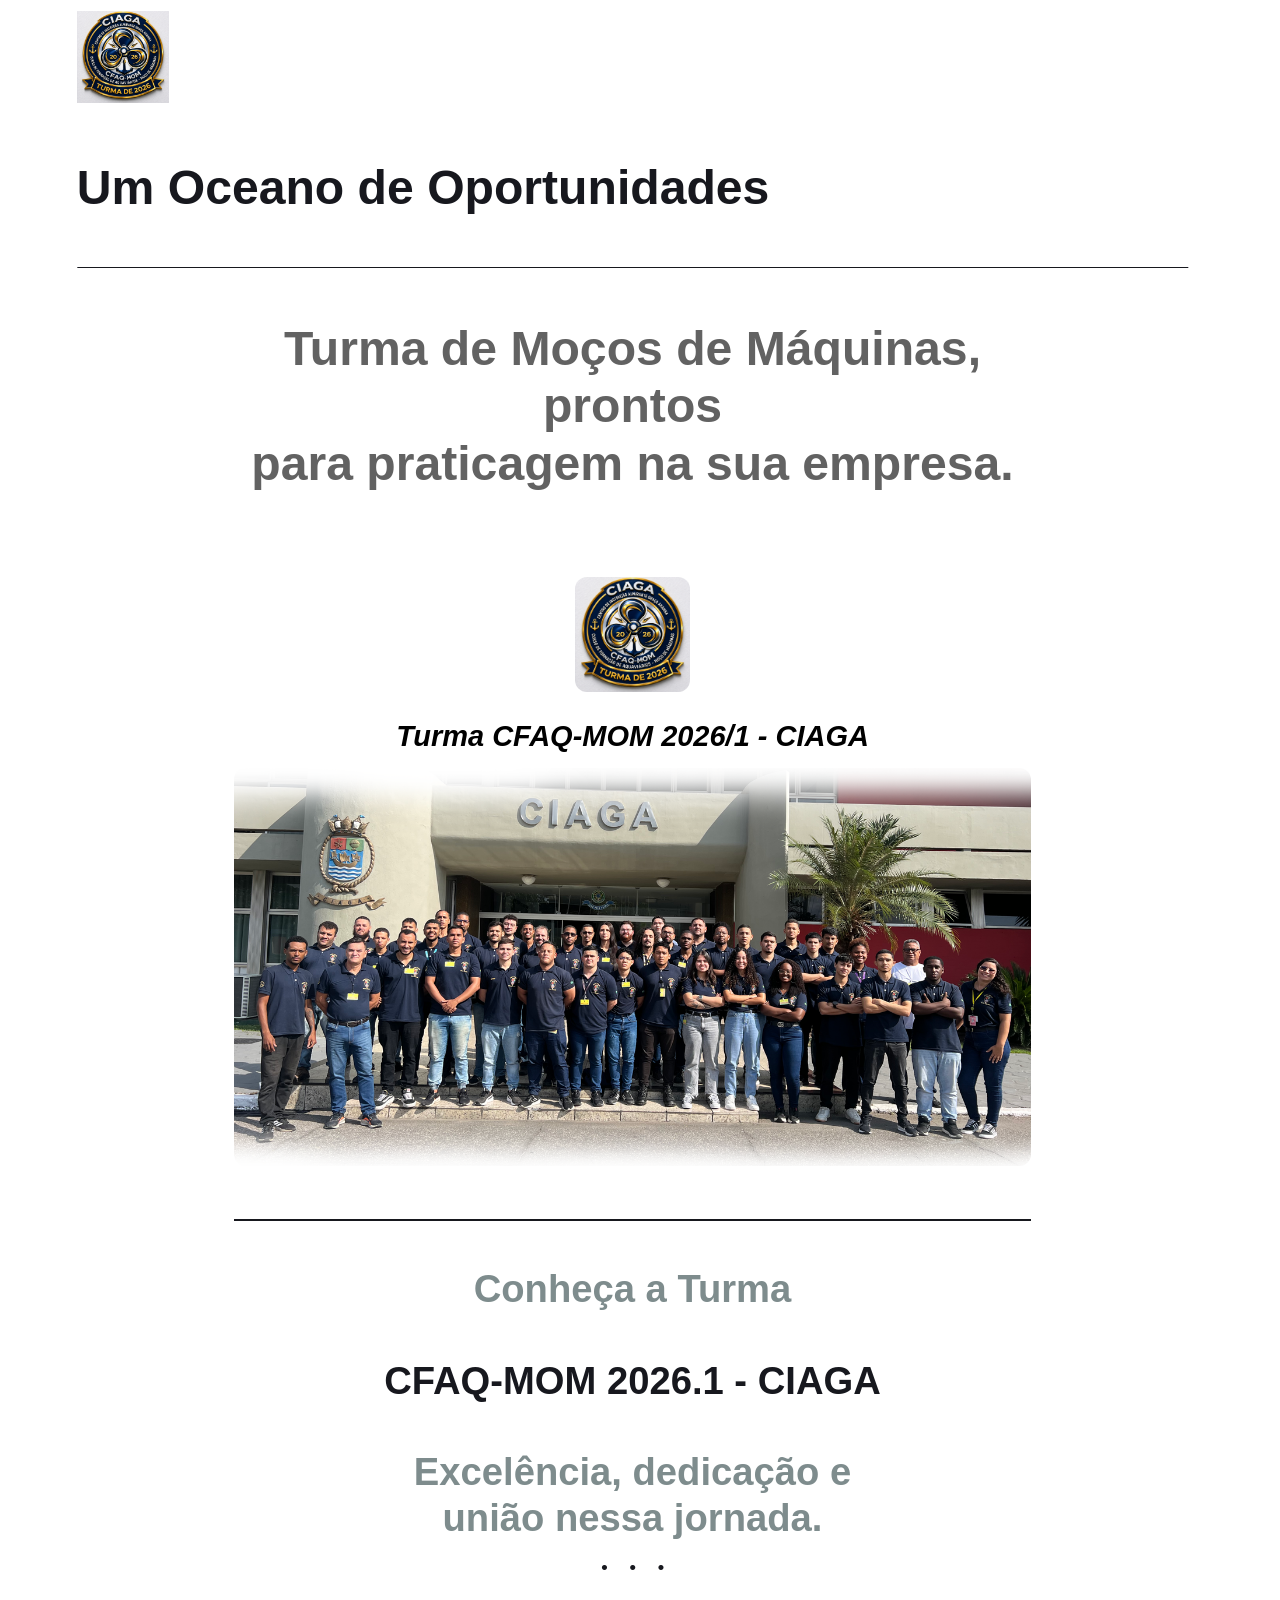
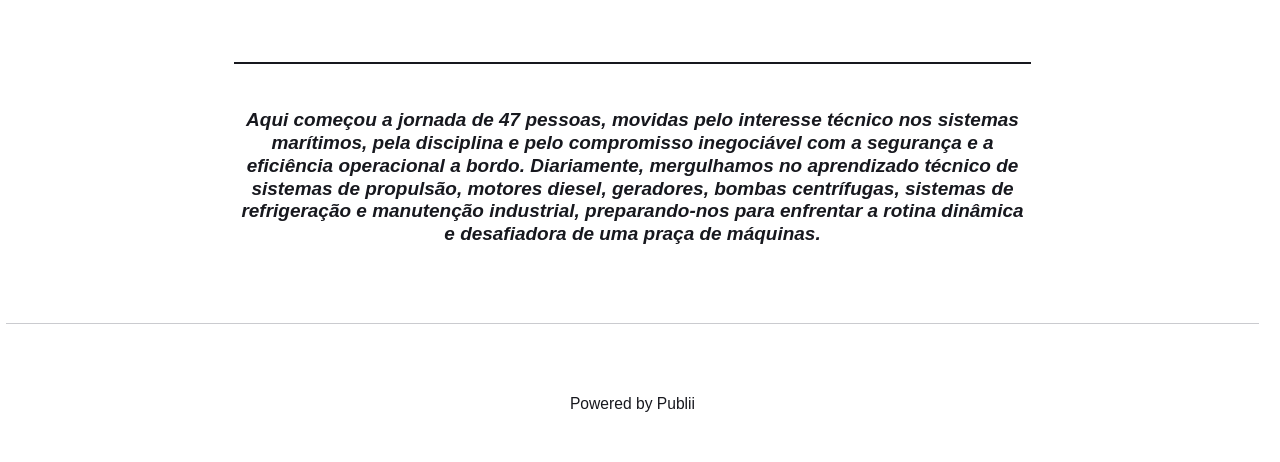
==== index.html @ 43693bf1 "Updated from Publii" ====
<!DOCTYPE html><html lang="pt-br"><head><meta charset="utf-8"><meta http-equiv="X-UA-Compatible" content="IE=edge"><meta name="viewport" content="width=device-width,initial-scale=1"><title>Um Oceano de Oportunidades - Turma CFAQ-MOM 2026 - CIAGA</title><meta name="description" content="Turma de Moços de Máquinas, prontos para praticagem na sua empresa. Turma CFAQ-MOM 2026/1 - CIAGA Conheça a Turma CFAQ-MOM 2026.1 - CIAGA Excelência, dedicação e união nessa jornada. Aqui começou a jornada de 47 pessoas, movidas pelo interesse técnico nos sistemas marítimos, pela disciplina&hellip;"><meta name="generator" content="Publii Open-Source CMS for Static Site"><link rel="canonical" href="https://guilhermevelasco.github.io/site-turma-cfaq-mom/"><link rel="alternate" type="application/atom+xml" href="https://guilhermevelasco.github.io/site-turma-cfaq-mom/feed.xml" title="Turma CFAQ-MOM 2026 - CIAGA - RSS"><link rel="alternate" type="application/json" href="https://guilhermevelasco.github.io/site-turma-cfaq-mom/feed.json" title="Turma CFAQ-MOM 2026 - CIAGA - JSON"><meta property="og:title" content="Um Oceano de Oportunidades"><meta property="og:image" content="https://guilhermevelasco.github.io/site-turma-cfaq-mom/media/website/logo.png"><meta property="og:image:width" content="1254"><meta property="og:image:height" content="1254"><meta property="og:site_name" content="Turma CFAQ-MOM 2026 - CIAGA"><meta property="og:description" content="Turma de Moços de Máquinas, prontos para praticagem na sua empresa. Turma CFAQ-MOM 2026/1 - CIAGA Conheça a Turma CFAQ-MOM 2026.1 - CIAGA Excelência, dedicação e união nessa jornada. Aqui começou a jornada de 47 pessoas, movidas pelo interesse técnico nos sistemas marítimos, pela disciplina&hellip;"><meta property="og:url" content="https://guilhermevelasco.github.io/site-turma-cfaq-mom/"><meta property="og:type" content="article"><link rel="stylesheet" href="https://guilhermevelasco.github.io/site-turma-cfaq-mom/assets/css/style.css?v=a0ba884548820066dfadd8416036abba"><script type="application/ld+json">{"@context":"http://schema.org","@type":"Article","mainEntityOfPage":{"@type":"WebPage","@id":"https://guilhermevelasco.github.io/site-turma-cfaq-mom/"},"headline":"Um Oceano de Oportunidades","datePublished":"2026-06-05T18:51-03:00","dateModified":"2026-06-05T19:01-03:00","image":{"@type":"ImageObject","url":"https://guilhermevelasco.github.io/site-turma-cfaq-mom/media/website/logo.png","height":1254,"width":1254},"description":"Turma de Moços de Máquinas, prontos para praticagem na sua empresa. Turma CFAQ-MOM 2026/1 - CIAGA Conheça a Turma CFAQ-MOM 2026.1 - CIAGA Excelência, dedicação e união nessa jornada. Aqui começou a jornada de 47 pessoas, movidas pelo interesse técnico nos sistemas marítimos, pela disciplina&hellip;","author":{"@type":"Person","name":"MOM","url":"https://guilhermevelasco.github.io/site-turma-cfaq-mom/authors/mom/"},"publisher":{"@type":"Organization","name":"MOM","logo":{"@type":"ImageObject","url":"https://guilhermevelasco.github.io/site-turma-cfaq-mom/media/website/logo.png","height":1254,"width":1254}}}</script><noscript><style>img[loading] {
                    opacity: 1;
                }</style></noscript></head><body class="page-template"><header class="top js-header"><a class="logo" href="https://guilhermevelasco.github.io/site-turma-cfaq-mom/"><img src="https://guilhermevelasco.github.io/site-turma-cfaq-mom/media/website/logo.png" alt="Turma CFAQ-MOM 2026 - CIAGA" width="1254" height="1254"></a></header><main class="page"><article class="content"><div class="hero hero--noimage"><header class="hero__content"><div class="wrapper"><h1>Um Oceano de Oportunidades</h1></div></header></div><div class="entry-wrapper content__entry"><h1 class="text-styles-preset-reset align-center" dir="auto" data-styles-preset="reset" data-pm-slice="1 1 []"><span style="color: #626262;">Turma de Moços de Máquinas, prontos</span><br><span style="color: #626262;">para praticagem na sua empresa.</span></h1><h3></h3><h3 class="align-center"><figure class="post__image"><img loading="lazy" src="https://guilhermevelasco.github.io/site-turma-cfaq-mom/media/posts/2/logo.png" alt="" width="115" height="115" sizes="(max-width: 1920px) 100vw, 1920px" srcset="https://guilhermevelasco.github.io/site-turma-cfaq-mom/media/posts/2/responsive/logo-xs.png 640w, https://guilhermevelasco.github.io/site-turma-cfaq-mom/media/posts/2/responsive/logo-sm.png 768w, https://guilhermevelasco.github.io/site-turma-cfaq-mom/media/posts/2/responsive/logo-md.png 1024w, https://guilhermevelasco.github.io/site-turma-cfaq-mom/media/posts/2/responsive/logo-lg.png 1366w, https://guilhermevelasco.github.io/site-turma-cfaq-mom/media/posts/2/responsive/logo-xl.png 1600w, https://guilhermevelasco.github.io/site-turma-cfaq-mom/media/posts/2/responsive/logo-2xl.png 1920w"></figure></h3><h3 class="align-center"><em><span style="color: #000000;">Turma CFAQ-MOM 2026/1 - CIAGA</span></em></h3><figure class="post__image align-center"><img loading="lazy" src="https://guilhermevelasco.github.io/site-turma-cfaq-mom/media/posts/2/foto1.png" alt="" width="4032" height="2016" sizes="(max-width: 1920px) 100vw, 1920px" srcset="https://guilhermevelasco.github.io/site-turma-cfaq-mom/media/posts/2/responsive/foto1-xs.png 640w, https://guilhermevelasco.github.io/site-turma-cfaq-mom/media/posts/2/responsive/foto1-sm.png 768w, https://guilhermevelasco.github.io/site-turma-cfaq-mom/media/posts/2/responsive/foto1-md.png 1024w, https://guilhermevelasco.github.io/site-turma-cfaq-mom/media/posts/2/responsive/foto1-lg.png 1366w, https://guilhermevelasco.github.io/site-turma-cfaq-mom/media/posts/2/responsive/foto1-xl.png 1600w, https://guilhermevelasco.github.io/site-turma-cfaq-mom/media/posts/2/responsive/foto1-2xl.png 1920w"></figure><blockquote><h2 class="text-styles-preset-reset align-center" dir="auto" data-styles-preset="reset" data-pm-slice="1 1 []"><span style="color: #7e8c8d;">Conheça a Turma</span><br><br>CFAQ-MOM 2026.1 - CIAGA<br><br><span style="color: #7e8c8d;">Excelência, dedicação e</span><br><span style="color: #7e8c8d;">união nessa jornada.</span></h2><hr></blockquote><h6 class="text-styles-preset-reset align-center" dir="auto" data-styles-preset="reset" data-pm-slice="1 1 []"><em>Aqui começou a jornada de 47 pessoas, movidas pelo interesse técnico nos sistemas marítimos, pela disciplina e pelo compromisso inegociável com a segurança e a eficiência operacional a bordo. Diariamente, mergulhamos no aprendizado técnico de sistemas de propulsão, motores diesel, geradores, bombas centrífugas, sistemas de refrigeração e manutenção industrial, preparando-nos para enfrentar a rotina dinâmica e desafiadora de uma praça de máquinas.</em></h6></div></article></main><footer class="footer"><div class="wrapper"><div class="footer__copyright"><p>Powered by Publii</p></div><button id="backToTop" class="footer__bttop" aria-label="Back to top" title="Back to top"><svg width="20" height="20"><use xlink:href="https://guilhermevelasco.github.io/site-turma-cfaq-mom/assets/svg/svg-map.svg#toparrow"/></svg></button></div></footer><script defer="defer" src="https://guilhermevelasco.github.io/site-turma-cfaq-mom/assets/js/scripts.min.js?v=dafec4f87fead6718cb125f0b0fc8441"></script><script>window.publiiThemeMenuConfig={mobileMenuMode:'sidebar',animationSpeed:300,submenuWidth: 'auto',doubleClickTime:500,mobileMenuExpandableSubmenus:true,relatedContainerForOverlayMenuSelector:'.top'};</script><script>var images = document.querySelectorAll('img[loading]');
        for (var i = 0; i < images.length; i++) {
            if (images[i].complete) {
                images[i].classList.add('is-loaded');
            } else {
                images[i].addEventListener('load', function () {
                    this.classList.add('is-loaded');
                }, false);
            }
        }</script></body></html>
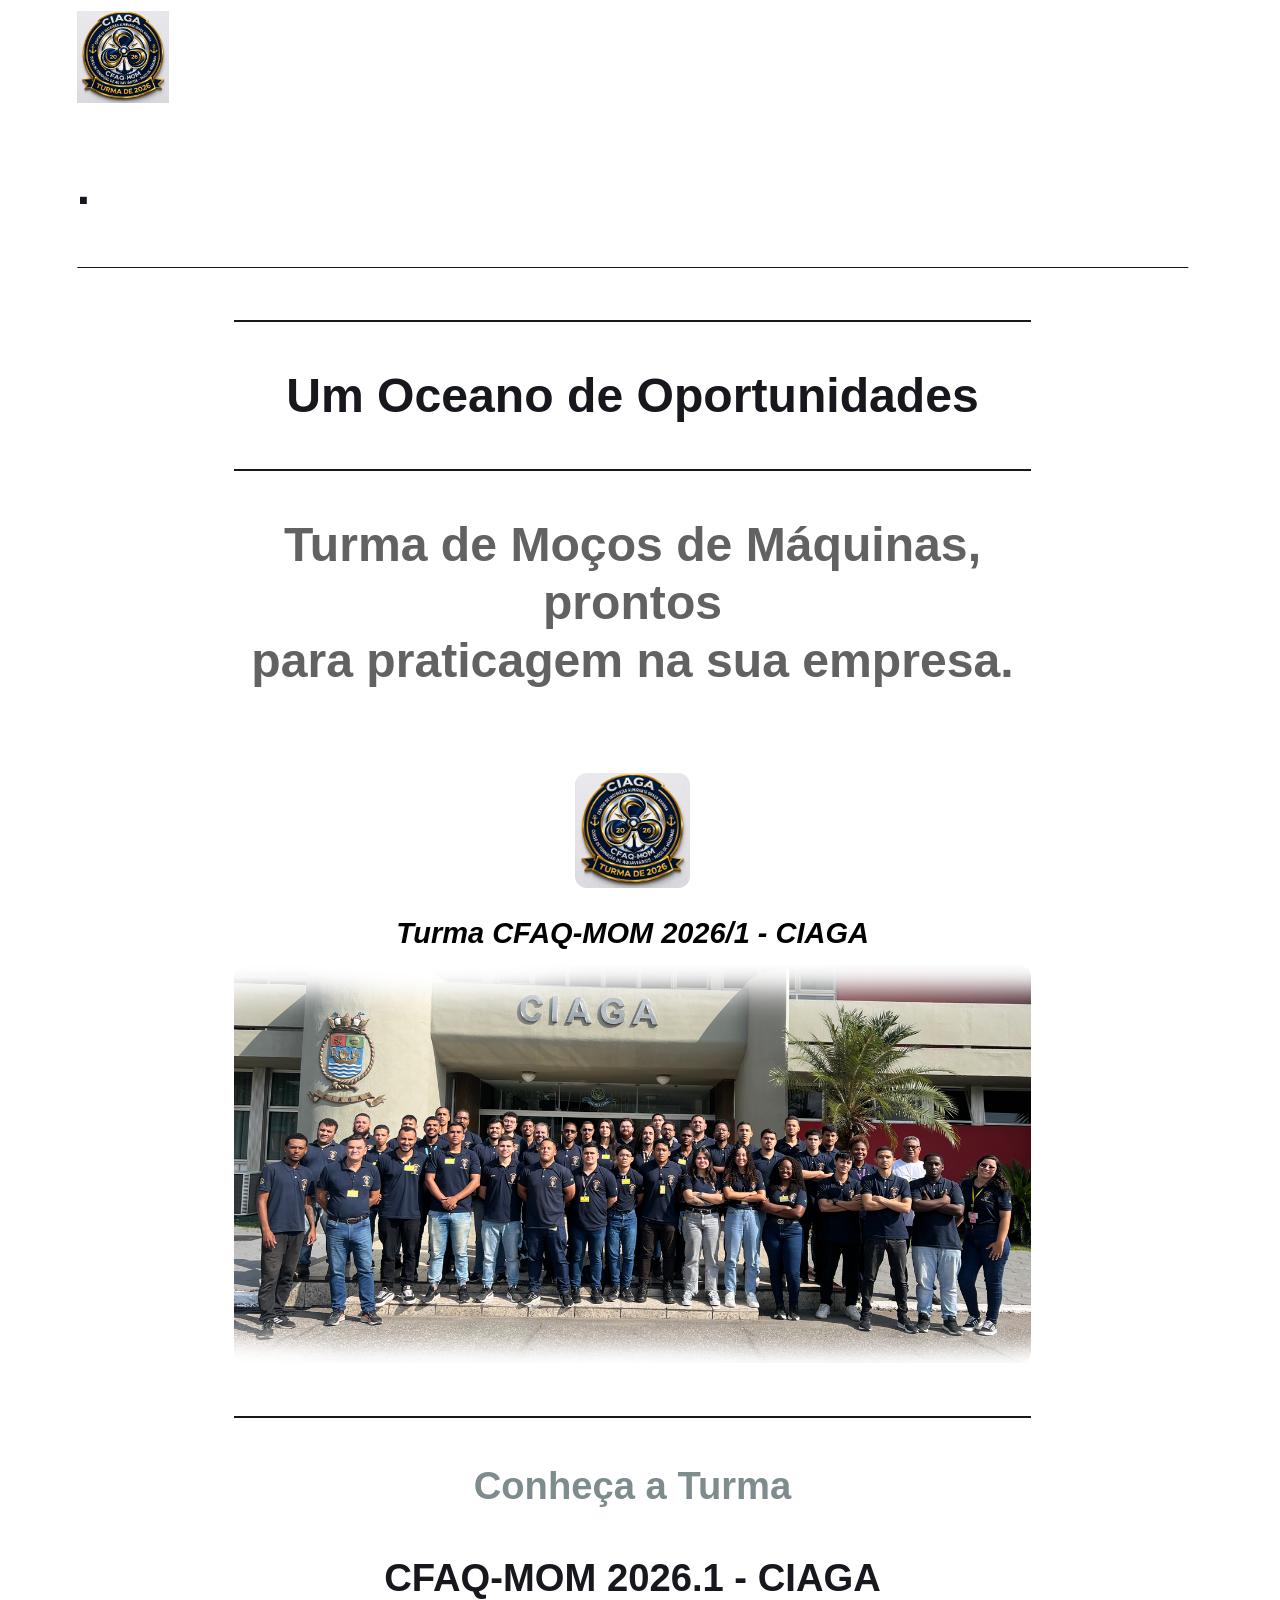
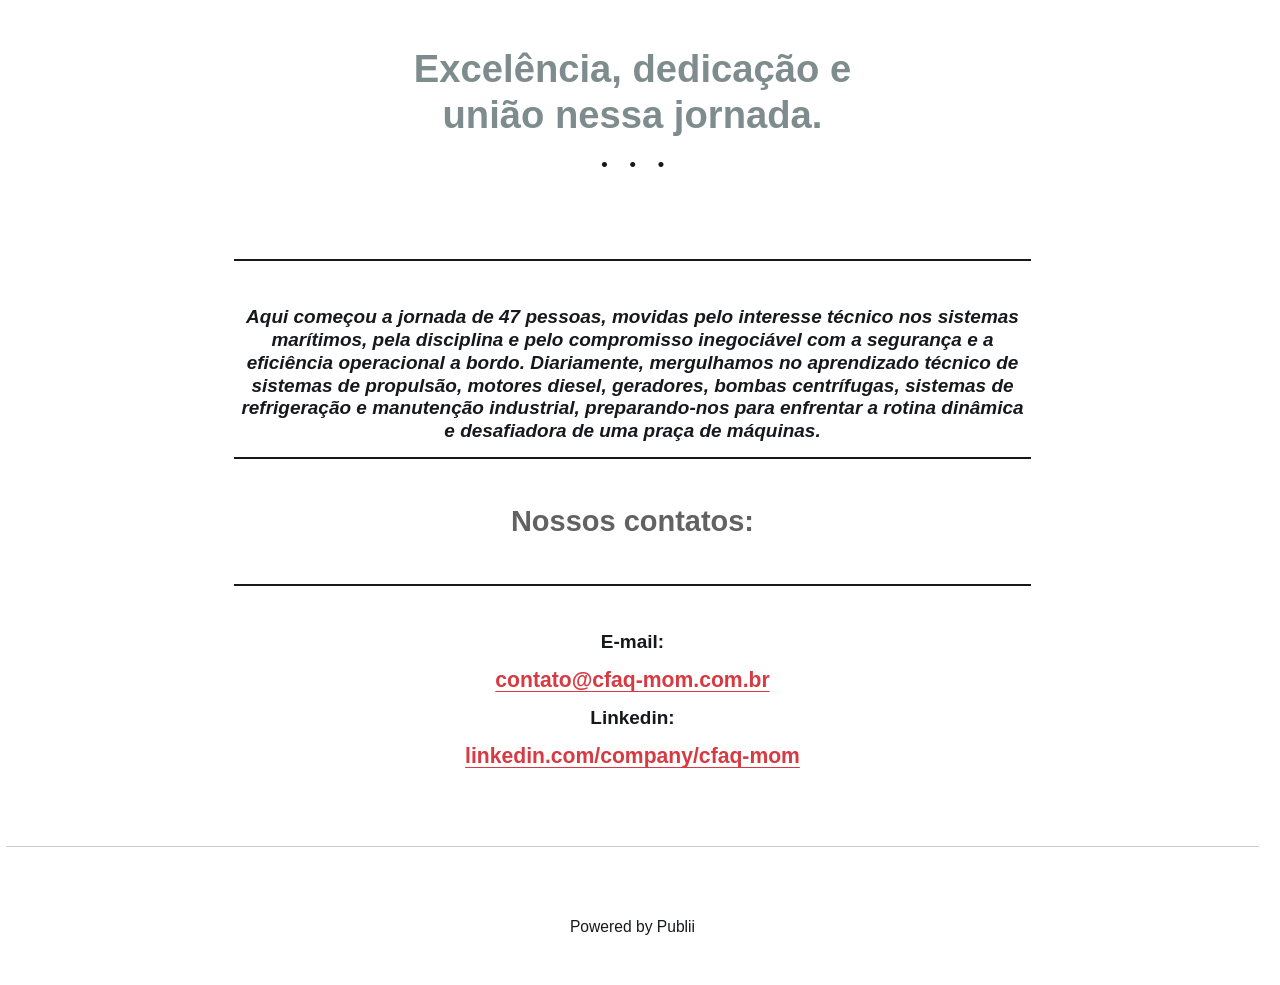
==== commit 73233255: "Updated from Publii" ====
--- a/index.html
+++ b/index.html
@@ -1,6 +1,6 @@
-<!DOCTYPE html><html lang="pt-br"><head><meta charset="utf-8"><meta http-equiv="X-UA-Compatible" content="IE=edge"><meta name="viewport" content="width=device-width,initial-scale=1"><title>Um Oceano de Oportunidades - Turma CFAQ-MOM 2026 - CIAGA</title><meta name="description" content="Turma de Moços de Máquinas, prontos para praticagem na sua empresa. Turma CFAQ-MOM 2026/1 - CIAGA Conheça a Turma CFAQ-MOM 2026.1 - CIAGA Excelência, dedicação e união nessa jornada. Aqui começou a jornada de 47 pessoas, movidas pelo interesse técnico nos sistemas marítimos, pela disciplina&hellip;"><meta name="generator" content="Publii Open-Source CMS for Static Site"><link rel="canonical" href="https://guilhermevelasco.github.io/site-turma-cfaq-mom/"><link rel="alternate" type="application/atom+xml" href="https://guilhermevelasco.github.io/site-turma-cfaq-mom/feed.xml" title="Turma CFAQ-MOM 2026 - CIAGA - RSS"><link rel="alternate" type="application/json" href="https://guilhermevelasco.github.io/site-turma-cfaq-mom/feed.json" title="Turma CFAQ-MOM 2026 - CIAGA - JSON"><meta property="og:title" content="Um Oceano de Oportunidades"><meta property="og:image" content="https://guilhermevelasco.github.io/site-turma-cfaq-mom/media/website/logo.png"><meta property="og:image:width" content="1254"><meta property="og:image:height" content="1254"><meta property="og:site_name" content="Turma CFAQ-MOM 2026 - CIAGA"><meta property="og:description" content="Turma de Moços de Máquinas, prontos para praticagem na sua empresa. Turma CFAQ-MOM 2026/1 - CIAGA Conheça a Turma CFAQ-MOM 2026.1 - CIAGA Excelência, dedicação e união nessa jornada. Aqui começou a jornada de 47 pessoas, movidas pelo interesse técnico nos sistemas marítimos, pela disciplina&hellip;"><meta property="og:url" content="https://guilhermevelasco.github.io/site-turma-cfaq-mom/"><meta property="og:type" content="article"><link rel="stylesheet" href="https://guilhermevelasco.github.io/site-turma-cfaq-mom/assets/css/style.css?v=a0ba884548820066dfadd8416036abba"><script type="application/ld+json">{"@context":"http://schema.org","@type":"Article","mainEntityOfPage":{"@type":"WebPage","@id":"https://guilhermevelasco.github.io/site-turma-cfaq-mom/"},"headline":"Um Oceano de Oportunidades","datePublished":"2026-06-05T18:51-03:00","dateModified":"2026-06-05T19:01-03:00","image":{"@type":"ImageObject","url":"https://guilhermevelasco.github.io/site-turma-cfaq-mom/media/website/logo.png","height":1254,"width":1254},"description":"Turma de Moços de Máquinas, prontos para praticagem na sua empresa. Turma CFAQ-MOM 2026/1 - CIAGA Conheça a Turma CFAQ-MOM 2026.1 - CIAGA Excelência, dedicação e união nessa jornada. Aqui começou a jornada de 47 pessoas, movidas pelo interesse técnico nos sistemas marítimos, pela disciplina&hellip;","author":{"@type":"Person","name":"MOM","url":"https://guilhermevelasco.github.io/site-turma-cfaq-mom/authors/mom/"},"publisher":{"@type":"Organization","name":"MOM","logo":{"@type":"ImageObject","url":"https://guilhermevelasco.github.io/site-turma-cfaq-mom/media/website/logo.png","height":1254,"width":1254}}}</script><noscript><style>img[loading] {
+<!DOCTYPE html><html lang="pt-br"><head><meta charset="utf-8"><meta http-equiv="X-UA-Compatible" content="IE=edge"><meta name="viewport" content="width=device-width,initial-scale=1"><title>. - Turma CFAQ-MOM 2026 - CIAGA</title><meta name="description" content="Um Oceano de Oportunidades Turma de Moços de Máquinas, prontos para praticagem na sua empresa. Turma CFAQ-MOM 2026/1 - CIAGA Conheça a Turma CFAQ-MOM 2026.1 - CIAGA Excelência, dedicação e união nessa jornada. Aqui começou a jornada de 47 pessoas, movidas pelo interesse técnico nos&hellip;"><meta name="generator" content="Publii Open-Source CMS for Static Site"><link rel="canonical" href="https://guilhermevelasco.github.io/site-turma-cfaq-mom/"><link rel="alternate" type="application/atom+xml" href="https://guilhermevelasco.github.io/site-turma-cfaq-mom/feed.xml" title="Turma CFAQ-MOM 2026 - CIAGA - RSS"><link rel="alternate" type="application/json" href="https://guilhermevelasco.github.io/site-turma-cfaq-mom/feed.json" title="Turma CFAQ-MOM 2026 - CIAGA - JSON"><meta property="og:title" content="."><meta property="og:image" content="https://guilhermevelasco.github.io/site-turma-cfaq-mom/media/website/logo.png"><meta property="og:image:width" content="1254"><meta property="og:image:height" content="1254"><meta property="og:site_name" content="Turma CFAQ-MOM 2026 - CIAGA"><meta property="og:description" content="Um Oceano de Oportunidades Turma de Moços de Máquinas, prontos para praticagem na sua empresa. Turma CFAQ-MOM 2026/1 - CIAGA Conheça a Turma CFAQ-MOM 2026.1 - CIAGA Excelência, dedicação e união nessa jornada. Aqui começou a jornada de 47 pessoas, movidas pelo interesse técnico nos&hellip;"><meta property="og:url" content="https://guilhermevelasco.github.io/site-turma-cfaq-mom/"><meta property="og:type" content="article"><link rel="stylesheet" href="https://guilhermevelasco.github.io/site-turma-cfaq-mom/assets/css/style.css?v=a0ba884548820066dfadd8416036abba"><script type="application/ld+json">{"@context":"http://schema.org","@type":"Article","mainEntityOfPage":{"@type":"WebPage","@id":"https://guilhermevelasco.github.io/site-turma-cfaq-mom/"},"headline":".","datePublished":"2026-06-05T18:51-03:00","dateModified":"2026-06-05T19:42-03:00","image":{"@type":"ImageObject","url":"https://guilhermevelasco.github.io/site-turma-cfaq-mom/media/website/logo.png","height":1254,"width":1254},"description":"Um Oceano de Oportunidades Turma de Moços de Máquinas, prontos para praticagem na sua empresa. Turma CFAQ-MOM 2026/1 - CIAGA Conheça a Turma CFAQ-MOM 2026.1 - CIAGA Excelência, dedicação e união nessa jornada. Aqui começou a jornada de 47 pessoas, movidas pelo interesse técnico nos&hellip;","author":{"@type":"Person","name":"MOM","url":"https://guilhermevelasco.github.io/site-turma-cfaq-mom/authors/mom/"},"publisher":{"@type":"Organization","name":"MOM","logo":{"@type":"ImageObject","url":"https://guilhermevelasco.github.io/site-turma-cfaq-mom/media/website/logo.png","height":1254,"width":1254}}}</script><noscript><style>img[loading] {
                     opacity: 1;
-                }</style></noscript></head><body class="page-template"><header class="top js-header"><a class="logo" href="https://guilhermevelasco.github.io/site-turma-cfaq-mom/"><img src="https://guilhermevelasco.github.io/site-turma-cfaq-mom/media/website/logo.png" alt="Turma CFAQ-MOM 2026 - CIAGA" width="1254" height="1254"></a></header><main class="page"><article class="content"><div class="hero hero--noimage"><header class="hero__content"><div class="wrapper"><h1>Um Oceano de Oportunidades</h1></div></header></div><div class="entry-wrapper content__entry"><h1 class="text-styles-preset-reset align-center" dir="auto" data-styles-preset="reset" data-pm-slice="1 1 []"><span style="color: #626262;">Turma de Moços de Máquinas, prontos</span><br><span style="color: #626262;">para praticagem na sua empresa.</span></h1><h3></h3><h3 class="align-center"><figure class="post__image"><img loading="lazy" src="https://guilhermevelasco.github.io/site-turma-cfaq-mom/media/posts/2/logo.png" alt="" width="115" height="115" sizes="(max-width: 1920px) 100vw, 1920px" srcset="https://guilhermevelasco.github.io/site-turma-cfaq-mom/media/posts/2/responsive/logo-xs.png 640w, https://guilhermevelasco.github.io/site-turma-cfaq-mom/media/posts/2/responsive/logo-sm.png 768w, https://guilhermevelasco.github.io/site-turma-cfaq-mom/media/posts/2/responsive/logo-md.png 1024w, https://guilhermevelasco.github.io/site-turma-cfaq-mom/media/posts/2/responsive/logo-lg.png 1366w, https://guilhermevelasco.github.io/site-turma-cfaq-mom/media/posts/2/responsive/logo-xl.png 1600w, https://guilhermevelasco.github.io/site-turma-cfaq-mom/media/posts/2/responsive/logo-2xl.png 1920w"></figure></h3><h3 class="align-center"><em><span style="color: #000000;">Turma CFAQ-MOM 2026/1 - CIAGA</span></em></h3><figure class="post__image align-center"><img loading="lazy" src="https://guilhermevelasco.github.io/site-turma-cfaq-mom/media/posts/2/foto1.png" alt="" width="4032" height="2016" sizes="(max-width: 1920px) 100vw, 1920px" srcset="https://guilhermevelasco.github.io/site-turma-cfaq-mom/media/posts/2/responsive/foto1-xs.png 640w, https://guilhermevelasco.github.io/site-turma-cfaq-mom/media/posts/2/responsive/foto1-sm.png 768w, https://guilhermevelasco.github.io/site-turma-cfaq-mom/media/posts/2/responsive/foto1-md.png 1024w, https://guilhermevelasco.github.io/site-turma-cfaq-mom/media/posts/2/responsive/foto1-lg.png 1366w, https://guilhermevelasco.github.io/site-turma-cfaq-mom/media/posts/2/responsive/foto1-xl.png 1600w, https://guilhermevelasco.github.io/site-turma-cfaq-mom/media/posts/2/responsive/foto1-2xl.png 1920w"></figure><blockquote><h2 class="text-styles-preset-reset align-center" dir="auto" data-styles-preset="reset" data-pm-slice="1 1 []"><span style="color: #7e8c8d;">Conheça a Turma</span><br><br>CFAQ-MOM 2026.1 - CIAGA<br><br><span style="color: #7e8c8d;">Excelência, dedicação e</span><br><span style="color: #7e8c8d;">união nessa jornada.</span></h2><hr></blockquote><h6 class="text-styles-preset-reset align-center" dir="auto" data-styles-preset="reset" data-pm-slice="1 1 []"><em>Aqui começou a jornada de 47 pessoas, movidas pelo interesse técnico nos sistemas marítimos, pela disciplina e pelo compromisso inegociável com a segurança e a eficiência operacional a bordo. Diariamente, mergulhamos no aprendizado técnico de sistemas de propulsão, motores diesel, geradores, bombas centrífugas, sistemas de refrigeração e manutenção industrial, preparando-nos para enfrentar a rotina dinâmica e desafiadora de uma praça de máquinas.</em></h6></div></article></main><footer class="footer"><div class="wrapper"><div class="footer__copyright"><p>Powered by Publii</p></div><button id="backToTop" class="footer__bttop" aria-label="Back to top" title="Back to top"><svg width="20" height="20"><use xlink:href="https://guilhermevelasco.github.io/site-turma-cfaq-mom/assets/svg/svg-map.svg#toparrow"/></svg></button></div></footer><script defer="defer" src="https://guilhermevelasco.github.io/site-turma-cfaq-mom/assets/js/scripts.min.js?v=dafec4f87fead6718cb125f0b0fc8441"></script><script>window.publiiThemeMenuConfig={mobileMenuMode:'sidebar',animationSpeed:300,submenuWidth: 'auto',doubleClickTime:500,mobileMenuExpandableSubmenus:true,relatedContainerForOverlayMenuSelector:'.top'};</script><script>var images = document.querySelectorAll('img[loading]');
+                }</style></noscript></head><body class="page-template"><header class="top js-header"><a class="logo" href="https://guilhermevelasco.github.io/site-turma-cfaq-mom/"><img src="https://guilhermevelasco.github.io/site-turma-cfaq-mom/media/website/logo.png" alt="Turma CFAQ-MOM 2026 - CIAGA" width="1254" height="1254"></a></header><main class="page"><article class="content"><div class="hero hero--noimage"><header class="hero__content"><div class="wrapper"><h1>.</h1></div></header></div><div class="entry-wrapper content__entry"><blockquote><h1 class="align-center" dir="auto" data-styles-preset="reset" data-pm-slice="1 1 []">Um Oceano de Oportunidades</h1></blockquote><h1 class="text-styles-preset-reset align-center" dir="auto" data-styles-preset="reset" data-pm-slice="1 1 []"><span style="color: #626262;">Turma de Moços de Máquinas, prontos</span><br><span style="color: #626262;">para praticagem na sua empresa.</span></h1><h3></h3><h3 class="align-center"><figure class="post__image"><img loading="lazy" src="https://guilhermevelasco.github.io/site-turma-cfaq-mom/media/posts/2/logo.png" alt="" width="115" height="115" sizes="(max-width: 1920px) 100vw, 1920px" srcset="https://guilhermevelasco.github.io/site-turma-cfaq-mom/media/posts/2/responsive/logo-xs.png 640w, https://guilhermevelasco.github.io/site-turma-cfaq-mom/media/posts/2/responsive/logo-sm.png 768w, https://guilhermevelasco.github.io/site-turma-cfaq-mom/media/posts/2/responsive/logo-md.png 1024w, https://guilhermevelasco.github.io/site-turma-cfaq-mom/media/posts/2/responsive/logo-lg.png 1366w, https://guilhermevelasco.github.io/site-turma-cfaq-mom/media/posts/2/responsive/logo-xl.png 1600w, https://guilhermevelasco.github.io/site-turma-cfaq-mom/media/posts/2/responsive/logo-2xl.png 1920w"></figure></h3><h3 class="align-center"><em><span style="color: #000000;">Turma CFAQ-MOM 2026/1 - CIAGA</span></em></h3><figure class="post__image align-center"><img loading="lazy" src="https://guilhermevelasco.github.io/site-turma-cfaq-mom/media/posts/2/foto1.png" alt="" width="4032" height="2016" sizes="(max-width: 1920px) 100vw, 1920px" srcset="https://guilhermevelasco.github.io/site-turma-cfaq-mom/media/posts/2/responsive/foto1-xs.png 640w, https://guilhermevelasco.github.io/site-turma-cfaq-mom/media/posts/2/responsive/foto1-sm.png 768w, https://guilhermevelasco.github.io/site-turma-cfaq-mom/media/posts/2/responsive/foto1-md.png 1024w, https://guilhermevelasco.github.io/site-turma-cfaq-mom/media/posts/2/responsive/foto1-lg.png 1366w, https://guilhermevelasco.github.io/site-turma-cfaq-mom/media/posts/2/responsive/foto1-xl.png 1600w, https://guilhermevelasco.github.io/site-turma-cfaq-mom/media/posts/2/responsive/foto1-2xl.png 1920w"></figure><blockquote><h2 class="text-styles-preset-reset align-center" dir="auto" data-styles-preset="reset" data-pm-slice="1 1 []"><span style="color: #7e8c8d;">Conheça a Turma</span><br><br>CFAQ-MOM 2026.1 - CIAGA<br><br><span style="color: #7e8c8d;">Excelência, dedicação e</span><br><span style="color: #7e8c8d;">união nessa jornada.</span></h2><hr></blockquote><h6 class="text-styles-preset-reset align-center" dir="auto" data-styles-preset="reset" data-pm-slice="1 1 []"><em>Aqui começou a jornada de 47 pessoas, movidas pelo interesse técnico nos sistemas marítimos, pela disciplina e pelo compromisso inegociável com a segurança e a eficiência operacional a bordo. Diariamente, mergulhamos no aprendizado técnico de sistemas de propulsão, motores diesel, geradores, bombas centrífugas, sistemas de refrigeração e manutenção industrial, preparando-nos para enfrentar a rotina dinâmica e desafiadora de uma praça de máquinas.</em></h6><blockquote><h3 class="align-center" dir="auto" data-styles-preset="reset" data-pm-slice="1 1 []"><span style="color: #626262;">Nossos contatos:</span></h3></blockquote><h6 class="text-styles-preset-reset align-center" dir="auto" data-styles-preset="reset" data-pm-slice="1 1 []">E-mail:</h6><h5 class="text-styles-preset-reset align-center" dir="auto" data-styles-preset="reset" data-pm-slice="1 1 []"><span style="color: #34495e;"><a href="mailto:contato@cfaq-mom.com.br">contato@cfaq-mom.com.br</a></span></h5><h6 class="text-styles-preset-reset align-center" dir="auto" data-styles-preset="reset" data-pm-slice="1 1 []">Linkedin:</h6><h5 class="text-styles-preset-reset align-center" dir="auto" data-styles-preset="reset" data-pm-slice="1 1 []"><span style="color: #34495e;"><a href="https://www.linkedin.com/company/cfaq-mom" target="_blank" rel="noopener noreferrer">linkedin.com/company/cfaq-mom</a></span></h5></div></article></main><footer class="footer"><div class="wrapper"><div class="footer__copyright"><p>Powered by Publii</p></div><button id="backToTop" class="footer__bttop" aria-label="Back to top" title="Back to top"><svg width="20" height="20"><use xlink:href="https://guilhermevelasco.github.io/site-turma-cfaq-mom/assets/svg/svg-map.svg#toparrow"/></svg></button></div></footer><script defer="defer" src="https://guilhermevelasco.github.io/site-turma-cfaq-mom/assets/js/scripts.min.js?v=dafec4f87fead6718cb125f0b0fc8441"></script><script>window.publiiThemeMenuConfig={mobileMenuMode:'sidebar',animationSpeed:300,submenuWidth: 'auto',doubleClickTime:500,mobileMenuExpandableSubmenus:true,relatedContainerForOverlayMenuSelector:'.top'};</script><script>var images = document.querySelectorAll('img[loading]');
         for (var i = 0; i < images.length; i++) {
             if (images[i].complete) {
                 images[i].classList.add('is-loaded');
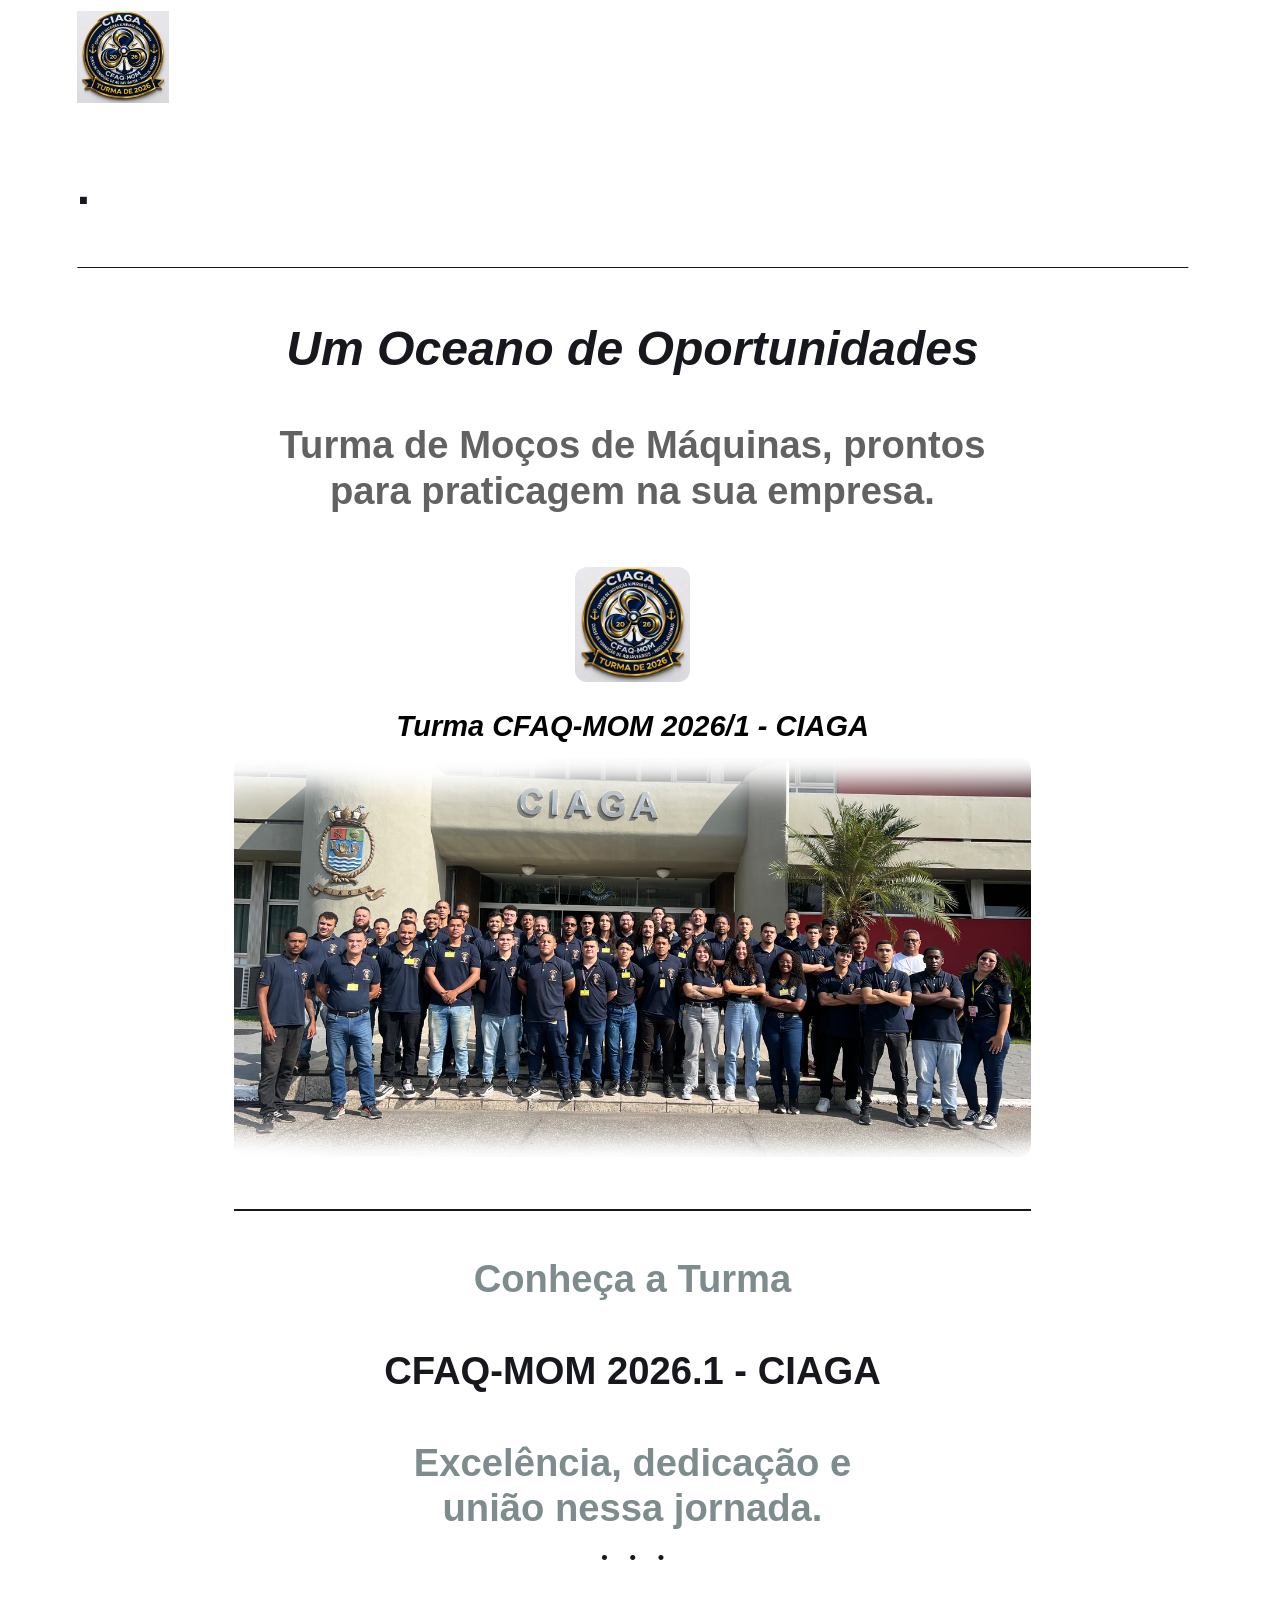
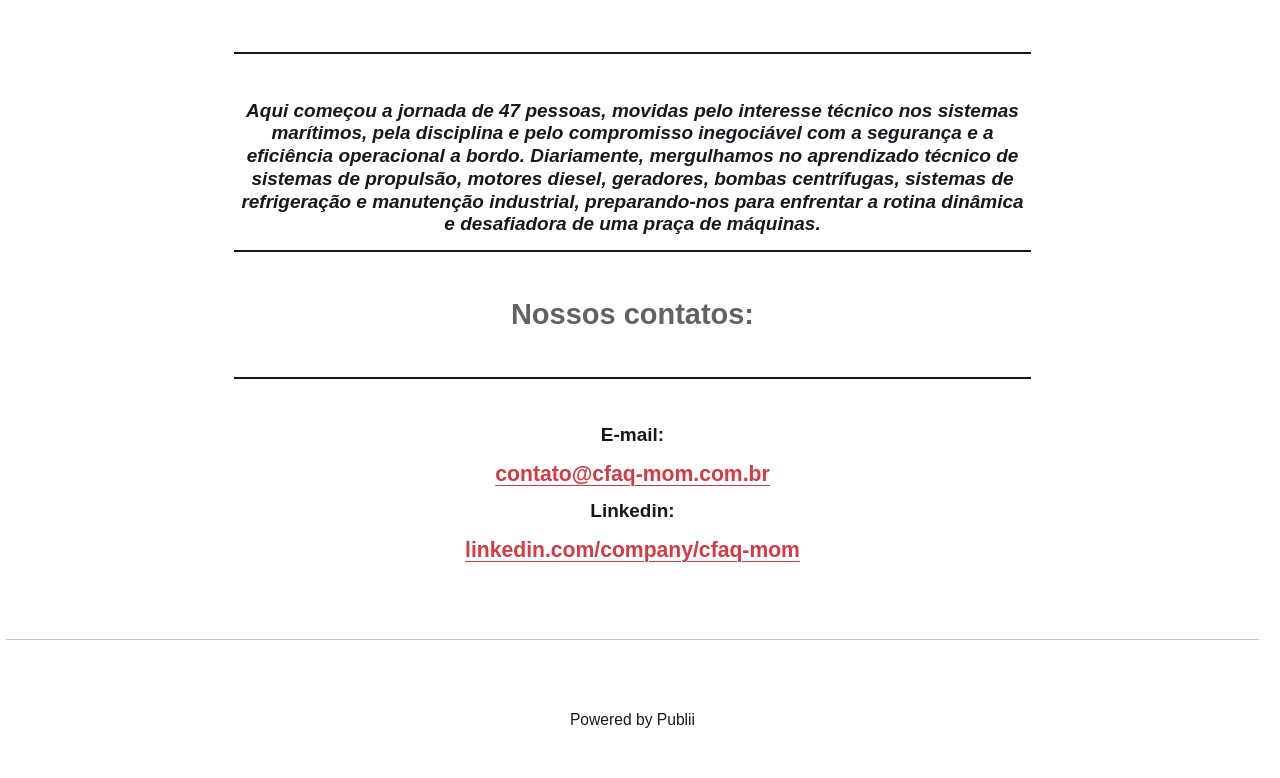
==== commit 3be28af0: "Updated from Publii" ====
--- a/index.html
+++ b/index.html
@@ -1,6 +1,6 @@
-<!DOCTYPE html><html lang="pt-br"><head><meta charset="utf-8"><meta http-equiv="X-UA-Compatible" content="IE=edge"><meta name="viewport" content="width=device-width,initial-scale=1"><title>. - Turma CFAQ-MOM 2026 - CIAGA</title><meta name="description" content="Um Oceano de Oportunidades Turma de Moços de Máquinas, prontos para praticagem na sua empresa. Turma CFAQ-MOM 2026/1 - CIAGA Conheça a Turma CFAQ-MOM 2026.1 - CIAGA Excelência, dedicação e união nessa jornada. Aqui começou a jornada de 47 pessoas, movidas pelo interesse técnico nos&hellip;"><meta name="generator" content="Publii Open-Source CMS for Static Site"><link rel="canonical" href="https://guilhermevelasco.github.io/site-turma-cfaq-mom/"><link rel="alternate" type="application/atom+xml" href="https://guilhermevelasco.github.io/site-turma-cfaq-mom/feed.xml" title="Turma CFAQ-MOM 2026 - CIAGA - RSS"><link rel="alternate" type="application/json" href="https://guilhermevelasco.github.io/site-turma-cfaq-mom/feed.json" title="Turma CFAQ-MOM 2026 - CIAGA - JSON"><meta property="og:title" content="."><meta property="og:image" content="https://guilhermevelasco.github.io/site-turma-cfaq-mom/media/website/logo.png"><meta property="og:image:width" content="1254"><meta property="og:image:height" content="1254"><meta property="og:site_name" content="Turma CFAQ-MOM 2026 - CIAGA"><meta property="og:description" content="Um Oceano de Oportunidades Turma de Moços de Máquinas, prontos para praticagem na sua empresa. Turma CFAQ-MOM 2026/1 - CIAGA Conheça a Turma CFAQ-MOM 2026.1 - CIAGA Excelência, dedicação e união nessa jornada. Aqui começou a jornada de 47 pessoas, movidas pelo interesse técnico nos&hellip;"><meta property="og:url" content="https://guilhermevelasco.github.io/site-turma-cfaq-mom/"><meta property="og:type" content="article"><link rel="stylesheet" href="https://guilhermevelasco.github.io/site-turma-cfaq-mom/assets/css/style.css?v=a0ba884548820066dfadd8416036abba"><script type="application/ld+json">{"@context":"http://schema.org","@type":"Article","mainEntityOfPage":{"@type":"WebPage","@id":"https://guilhermevelasco.github.io/site-turma-cfaq-mom/"},"headline":".","datePublished":"2026-06-05T18:51-03:00","dateModified":"2026-06-05T19:42-03:00","image":{"@type":"ImageObject","url":"https://guilhermevelasco.github.io/site-turma-cfaq-mom/media/website/logo.png","height":1254,"width":1254},"description":"Um Oceano de Oportunidades Turma de Moços de Máquinas, prontos para praticagem na sua empresa. Turma CFAQ-MOM 2026/1 - CIAGA Conheça a Turma CFAQ-MOM 2026.1 - CIAGA Excelência, dedicação e união nessa jornada. Aqui começou a jornada de 47 pessoas, movidas pelo interesse técnico nos&hellip;","author":{"@type":"Person","name":"MOM","url":"https://guilhermevelasco.github.io/site-turma-cfaq-mom/authors/mom/"},"publisher":{"@type":"Organization","name":"MOM","logo":{"@type":"ImageObject","url":"https://guilhermevelasco.github.io/site-turma-cfaq-mom/media/website/logo.png","height":1254,"width":1254}}}</script><noscript><style>img[loading] {
+<!DOCTYPE html><html lang="pt-br"><head><meta charset="utf-8"><meta http-equiv="X-UA-Compatible" content="IE=edge"><meta name="viewport" content="width=device-width,initial-scale=1"><title>. - Turma CFAQ-MOM 2026 - CIAGA</title><meta name="description" content="Um Oceano de Oportunidades Turma de Moços de Máquinas, prontos para praticagem na sua empresa. Turma CFAQ-MOM 2026/1 - CIAGA Conheça a Turma CFAQ-MOM 2026.1 - CIAGA Excelência, dedicação e união nessa jornada. Aqui começou a jornada de 47 pessoas, movidas pelo interesse técnico nos&hellip;"><meta name="generator" content="Publii Open-Source CMS for Static Site"><link rel="canonical" href="https://guilhermevelasco.github.io/site-turma-cfaq-mom/"><link rel="alternate" type="application/atom+xml" href="https://guilhermevelasco.github.io/site-turma-cfaq-mom/feed.xml" title="Turma CFAQ-MOM 2026 - CIAGA - RSS"><link rel="alternate" type="application/json" href="https://guilhermevelasco.github.io/site-turma-cfaq-mom/feed.json" title="Turma CFAQ-MOM 2026 - CIAGA - JSON"><meta property="og:title" content="."><meta property="og:image" content="https://guilhermevelasco.github.io/site-turma-cfaq-mom/media/website/logo.png"><meta property="og:image:width" content="1254"><meta property="og:image:height" content="1254"><meta property="og:site_name" content="Turma CFAQ-MOM 2026 - CIAGA"><meta property="og:description" content="Um Oceano de Oportunidades Turma de Moços de Máquinas, prontos para praticagem na sua empresa. Turma CFAQ-MOM 2026/1 - CIAGA Conheça a Turma CFAQ-MOM 2026.1 - CIAGA Excelência, dedicação e união nessa jornada. Aqui começou a jornada de 47 pessoas, movidas pelo interesse técnico nos&hellip;"><meta property="og:url" content="https://guilhermevelasco.github.io/site-turma-cfaq-mom/"><meta property="og:type" content="article"><link rel="stylesheet" href="https://guilhermevelasco.github.io/site-turma-cfaq-mom/assets/css/style.css?v=a0ba884548820066dfadd8416036abba"><script type="application/ld+json">{"@context":"http://schema.org","@type":"Article","mainEntityOfPage":{"@type":"WebPage","@id":"https://guilhermevelasco.github.io/site-turma-cfaq-mom/"},"headline":".","datePublished":"2026-06-05T18:51-03:00","dateModified":"2026-06-05T19:43-03:00","image":{"@type":"ImageObject","url":"https://guilhermevelasco.github.io/site-turma-cfaq-mom/media/website/logo.png","height":1254,"width":1254},"description":"Um Oceano de Oportunidades Turma de Moços de Máquinas, prontos para praticagem na sua empresa. Turma CFAQ-MOM 2026/1 - CIAGA Conheça a Turma CFAQ-MOM 2026.1 - CIAGA Excelência, dedicação e união nessa jornada. Aqui começou a jornada de 47 pessoas, movidas pelo interesse técnico nos&hellip;","author":{"@type":"Person","name":"MOM","url":"https://guilhermevelasco.github.io/site-turma-cfaq-mom/authors/mom/"},"publisher":{"@type":"Organization","name":"MOM","logo":{"@type":"ImageObject","url":"https://guilhermevelasco.github.io/site-turma-cfaq-mom/media/website/logo.png","height":1254,"width":1254}}}</script><noscript><style>img[loading] {
                     opacity: 1;
-                }</style></noscript></head><body class="page-template"><header class="top js-header"><a class="logo" href="https://guilhermevelasco.github.io/site-turma-cfaq-mom/"><img src="https://guilhermevelasco.github.io/site-turma-cfaq-mom/media/website/logo.png" alt="Turma CFAQ-MOM 2026 - CIAGA" width="1254" height="1254"></a></header><main class="page"><article class="content"><div class="hero hero--noimage"><header class="hero__content"><div class="wrapper"><h1>.</h1></div></header></div><div class="entry-wrapper content__entry"><blockquote><h1 class="align-center" dir="auto" data-styles-preset="reset" data-pm-slice="1 1 []">Um Oceano de Oportunidades</h1></blockquote><h1 class="text-styles-preset-reset align-center" dir="auto" data-styles-preset="reset" data-pm-slice="1 1 []"><span style="color: #626262;">Turma de Moços de Máquinas, prontos</span><br><span style="color: #626262;">para praticagem na sua empresa.</span></h1><h3></h3><h3 class="align-center"><figure class="post__image"><img loading="lazy" src="https://guilhermevelasco.github.io/site-turma-cfaq-mom/media/posts/2/logo.png" alt="" width="115" height="115" sizes="(max-width: 1920px) 100vw, 1920px" srcset="https://guilhermevelasco.github.io/site-turma-cfaq-mom/media/posts/2/responsive/logo-xs.png 640w, https://guilhermevelasco.github.io/site-turma-cfaq-mom/media/posts/2/responsive/logo-sm.png 768w, https://guilhermevelasco.github.io/site-turma-cfaq-mom/media/posts/2/responsive/logo-md.png 1024w, https://guilhermevelasco.github.io/site-turma-cfaq-mom/media/posts/2/responsive/logo-lg.png 1366w, https://guilhermevelasco.github.io/site-turma-cfaq-mom/media/posts/2/responsive/logo-xl.png 1600w, https://guilhermevelasco.github.io/site-turma-cfaq-mom/media/posts/2/responsive/logo-2xl.png 1920w"></figure></h3><h3 class="align-center"><em><span style="color: #000000;">Turma CFAQ-MOM 2026/1 - CIAGA</span></em></h3><figure class="post__image align-center"><img loading="lazy" src="https://guilhermevelasco.github.io/site-turma-cfaq-mom/media/posts/2/foto1.png" alt="" width="4032" height="2016" sizes="(max-width: 1920px) 100vw, 1920px" srcset="https://guilhermevelasco.github.io/site-turma-cfaq-mom/media/posts/2/responsive/foto1-xs.png 640w, https://guilhermevelasco.github.io/site-turma-cfaq-mom/media/posts/2/responsive/foto1-sm.png 768w, https://guilhermevelasco.github.io/site-turma-cfaq-mom/media/posts/2/responsive/foto1-md.png 1024w, https://guilhermevelasco.github.io/site-turma-cfaq-mom/media/posts/2/responsive/foto1-lg.png 1366w, https://guilhermevelasco.github.io/site-turma-cfaq-mom/media/posts/2/responsive/foto1-xl.png 1600w, https://guilhermevelasco.github.io/site-turma-cfaq-mom/media/posts/2/responsive/foto1-2xl.png 1920w"></figure><blockquote><h2 class="text-styles-preset-reset align-center" dir="auto" data-styles-preset="reset" data-pm-slice="1 1 []"><span style="color: #7e8c8d;">Conheça a Turma</span><br><br>CFAQ-MOM 2026.1 - CIAGA<br><br><span style="color: #7e8c8d;">Excelência, dedicação e</span><br><span style="color: #7e8c8d;">união nessa jornada.</span></h2><hr></blockquote><h6 class="text-styles-preset-reset align-center" dir="auto" data-styles-preset="reset" data-pm-slice="1 1 []"><em>Aqui começou a jornada de 47 pessoas, movidas pelo interesse técnico nos sistemas marítimos, pela disciplina e pelo compromisso inegociável com a segurança e a eficiência operacional a bordo. Diariamente, mergulhamos no aprendizado técnico de sistemas de propulsão, motores diesel, geradores, bombas centrífugas, sistemas de refrigeração e manutenção industrial, preparando-nos para enfrentar a rotina dinâmica e desafiadora de uma praça de máquinas.</em></h6><blockquote><h3 class="align-center" dir="auto" data-styles-preset="reset" data-pm-slice="1 1 []"><span style="color: #626262;">Nossos contatos:</span></h3></blockquote><h6 class="text-styles-preset-reset align-center" dir="auto" data-styles-preset="reset" data-pm-slice="1 1 []">E-mail:</h6><h5 class="text-styles-preset-reset align-center" dir="auto" data-styles-preset="reset" data-pm-slice="1 1 []"><span style="color: #34495e;"><a href="mailto:contato@cfaq-mom.com.br">contato@cfaq-mom.com.br</a></span></h5><h6 class="text-styles-preset-reset align-center" dir="auto" data-styles-preset="reset" data-pm-slice="1 1 []">Linkedin:</h6><h5 class="text-styles-preset-reset align-center" dir="auto" data-styles-preset="reset" data-pm-slice="1 1 []"><span style="color: #34495e;"><a href="https://www.linkedin.com/company/cfaq-mom" target="_blank" rel="noopener noreferrer">linkedin.com/company/cfaq-mom</a></span></h5></div></article></main><footer class="footer"><div class="wrapper"><div class="footer__copyright"><p>Powered by Publii</p></div><button id="backToTop" class="footer__bttop" aria-label="Back to top" title="Back to top"><svg width="20" height="20"><use xlink:href="https://guilhermevelasco.github.io/site-turma-cfaq-mom/assets/svg/svg-map.svg#toparrow"/></svg></button></div></footer><script defer="defer" src="https://guilhermevelasco.github.io/site-turma-cfaq-mom/assets/js/scripts.min.js?v=dafec4f87fead6718cb125f0b0fc8441"></script><script>window.publiiThemeMenuConfig={mobileMenuMode:'sidebar',animationSpeed:300,submenuWidth: 'auto',doubleClickTime:500,mobileMenuExpandableSubmenus:true,relatedContainerForOverlayMenuSelector:'.top'};</script><script>var images = document.querySelectorAll('img[loading]');
+                }</style></noscript></head><body class="page-template"><header class="top js-header"><a class="logo" href="https://guilhermevelasco.github.io/site-turma-cfaq-mom/"><img src="https://guilhermevelasco.github.io/site-turma-cfaq-mom/media/website/logo.png" alt="Turma CFAQ-MOM 2026 - CIAGA" width="1254" height="1254"></a></header><main class="page"><article class="content"><div class="hero hero--noimage"><header class="hero__content"><div class="wrapper"><h1>.</h1></div></header></div><div class="entry-wrapper content__entry"><h1 class="align-center" dir="auto" data-styles-preset="reset" data-pm-slice="1 1 []"><em>Um Oceano de Oportunidades</em></h1><h2 class="text-styles-preset-reset align-center" dir="auto" data-styles-preset="reset" data-pm-slice="1 1 []"><span style="color: #626262;">Turma de Moços de Máquinas, prontos</span><br><span style="color: #626262;">para praticagem na sua empresa.</span></h2><h3></h3><h3 class="align-center"><figure class="post__image"><img loading="lazy" src="https://guilhermevelasco.github.io/site-turma-cfaq-mom/media/posts/2/logo.png" alt="" width="115" height="115" sizes="(max-width: 1920px) 100vw, 1920px" srcset="https://guilhermevelasco.github.io/site-turma-cfaq-mom/media/posts/2/responsive/logo-xs.png 640w, https://guilhermevelasco.github.io/site-turma-cfaq-mom/media/posts/2/responsive/logo-sm.png 768w, https://guilhermevelasco.github.io/site-turma-cfaq-mom/media/posts/2/responsive/logo-md.png 1024w, https://guilhermevelasco.github.io/site-turma-cfaq-mom/media/posts/2/responsive/logo-lg.png 1366w, https://guilhermevelasco.github.io/site-turma-cfaq-mom/media/posts/2/responsive/logo-xl.png 1600w, https://guilhermevelasco.github.io/site-turma-cfaq-mom/media/posts/2/responsive/logo-2xl.png 1920w"></figure></h3><h3 class="align-center"><em><span style="color: #000000;">Turma CFAQ-MOM 2026/1 - CIAGA</span></em></h3><figure class="post__image align-center"><img loading="lazy" src="https://guilhermevelasco.github.io/site-turma-cfaq-mom/media/posts/2/foto1.png" alt="" width="4032" height="2016" sizes="(max-width: 1920px) 100vw, 1920px" srcset="https://guilhermevelasco.github.io/site-turma-cfaq-mom/media/posts/2/responsive/foto1-xs.png 640w, https://guilhermevelasco.github.io/site-turma-cfaq-mom/media/posts/2/responsive/foto1-sm.png 768w, https://guilhermevelasco.github.io/site-turma-cfaq-mom/media/posts/2/responsive/foto1-md.png 1024w, https://guilhermevelasco.github.io/site-turma-cfaq-mom/media/posts/2/responsive/foto1-lg.png 1366w, https://guilhermevelasco.github.io/site-turma-cfaq-mom/media/posts/2/responsive/foto1-xl.png 1600w, https://guilhermevelasco.github.io/site-turma-cfaq-mom/media/posts/2/responsive/foto1-2xl.png 1920w"></figure><blockquote><h2 class="text-styles-preset-reset align-center" dir="auto" data-styles-preset="reset" data-pm-slice="1 1 []"><span style="color: #7e8c8d;">Conheça a Turma</span><br><br>CFAQ-MOM 2026.1 - CIAGA<br><br><span style="color: #7e8c8d;">Excelência, dedicação e</span><br><span style="color: #7e8c8d;">união nessa jornada.</span></h2><hr></blockquote><h6 class="text-styles-preset-reset align-center" dir="auto" data-styles-preset="reset" data-pm-slice="1 1 []"><em>Aqui começou a jornada de 47 pessoas, movidas pelo interesse técnico nos sistemas marítimos, pela disciplina e pelo compromisso inegociável com a segurança e a eficiência operacional a bordo. Diariamente, mergulhamos no aprendizado técnico de sistemas de propulsão, motores diesel, geradores, bombas centrífugas, sistemas de refrigeração e manutenção industrial, preparando-nos para enfrentar a rotina dinâmica e desafiadora de uma praça de máquinas.</em></h6><blockquote><h3 class="align-center" dir="auto" data-styles-preset="reset" data-pm-slice="1 1 []"><span style="color: #626262;">Nossos contatos:</span></h3></blockquote><h6 class="text-styles-preset-reset align-center" dir="auto" data-styles-preset="reset" data-pm-slice="1 1 []">E-mail:</h6><h5 class="text-styles-preset-reset align-center" dir="auto" data-styles-preset="reset" data-pm-slice="1 1 []"><span style="color: #34495e;"><a href="mailto:contato@cfaq-mom.com.br">contato@cfaq-mom.com.br</a></span></h5><h6 class="text-styles-preset-reset align-center" dir="auto" data-styles-preset="reset" data-pm-slice="1 1 []">Linkedin:</h6><h5 class="text-styles-preset-reset align-center" dir="auto" data-styles-preset="reset" data-pm-slice="1 1 []"><span style="color: #34495e;"><a href="https://www.linkedin.com/company/cfaq-mom" target="_blank" rel="noopener noreferrer">linkedin.com/company/cfaq-mom</a></span></h5></div></article></main><footer class="footer"><div class="wrapper"><div class="footer__copyright"><p>Powered by Publii</p></div><button id="backToTop" class="footer__bttop" aria-label="Back to top" title="Back to top"><svg width="20" height="20"><use xlink:href="https://guilhermevelasco.github.io/site-turma-cfaq-mom/assets/svg/svg-map.svg#toparrow"/></svg></button></div></footer><script defer="defer" src="https://guilhermevelasco.github.io/site-turma-cfaq-mom/assets/js/scripts.min.js?v=dafec4f87fead6718cb125f0b0fc8441"></script><script>window.publiiThemeMenuConfig={mobileMenuMode:'sidebar',animationSpeed:300,submenuWidth: 'auto',doubleClickTime:500,mobileMenuExpandableSubmenus:true,relatedContainerForOverlayMenuSelector:'.top'};</script><script>var images = document.querySelectorAll('img[loading]');
         for (var i = 0; i < images.length; i++) {
             if (images[i].complete) {
                 images[i].classList.add('is-loaded');
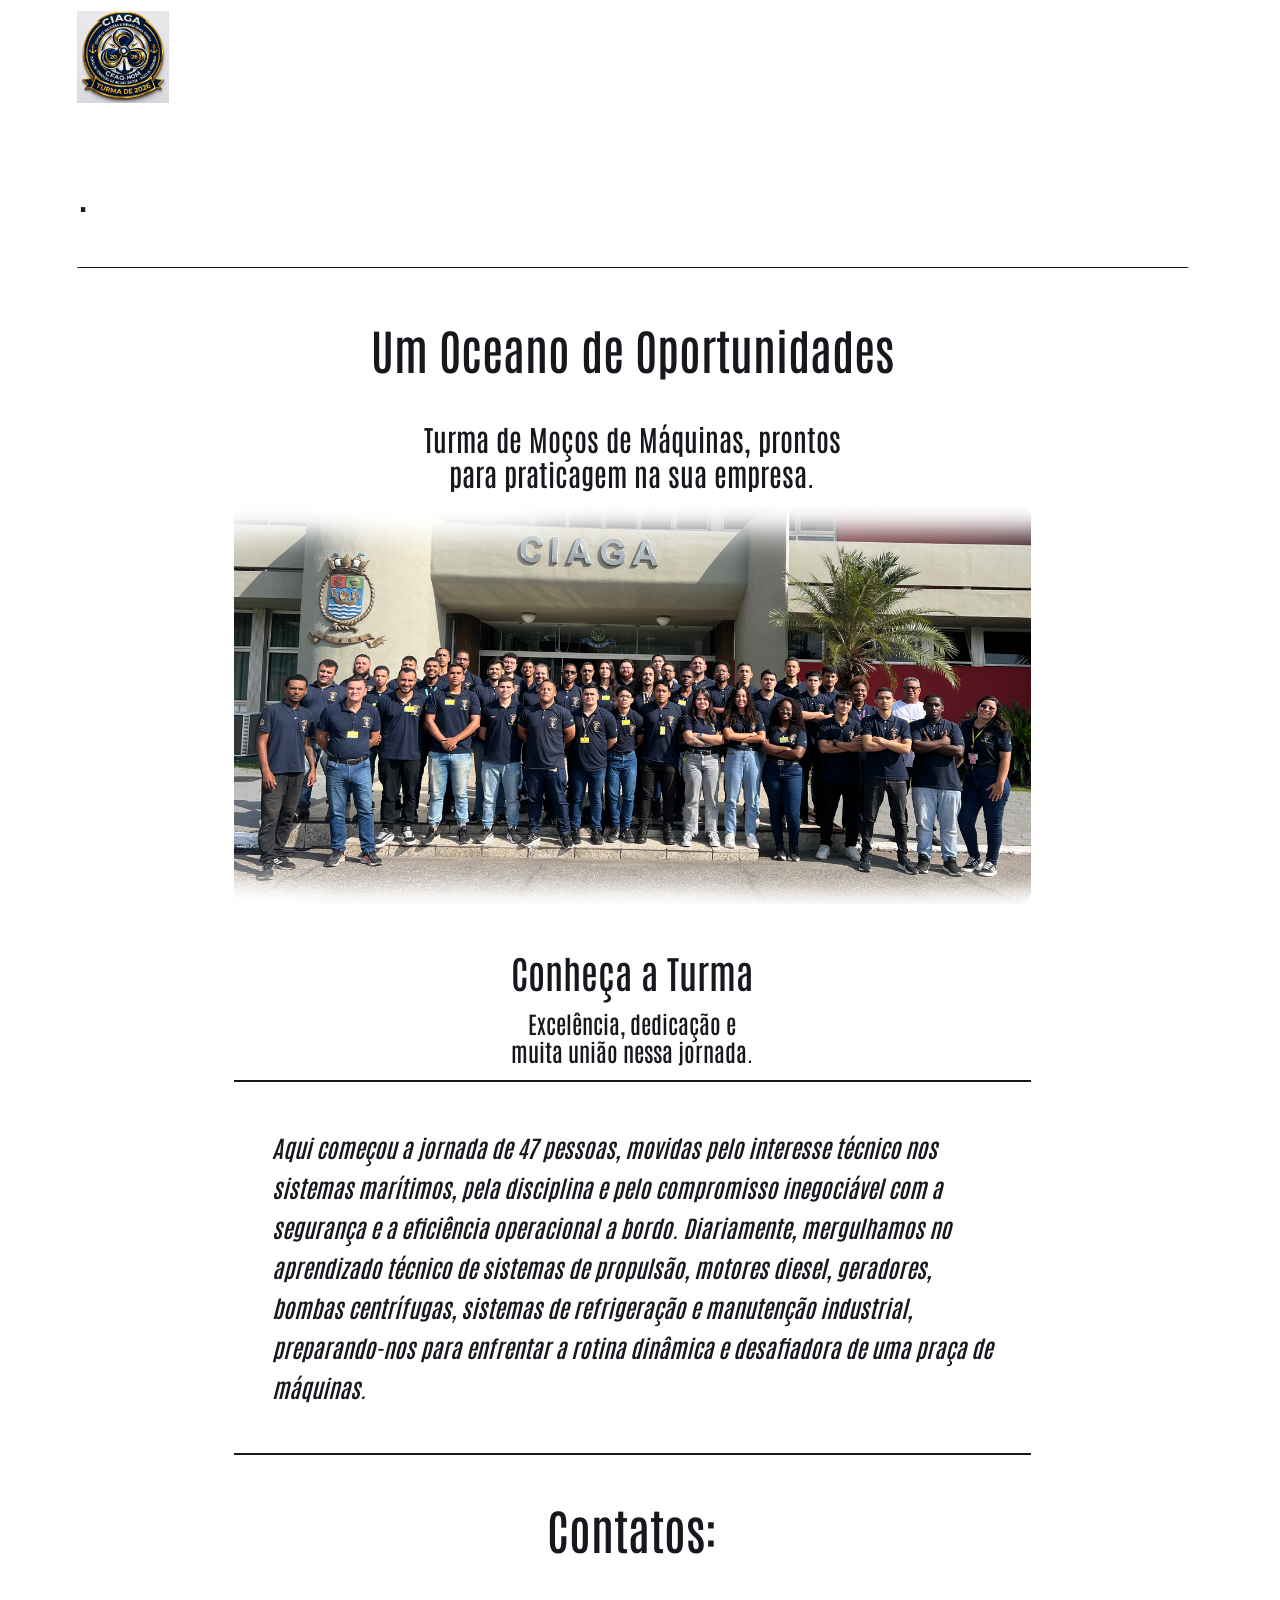
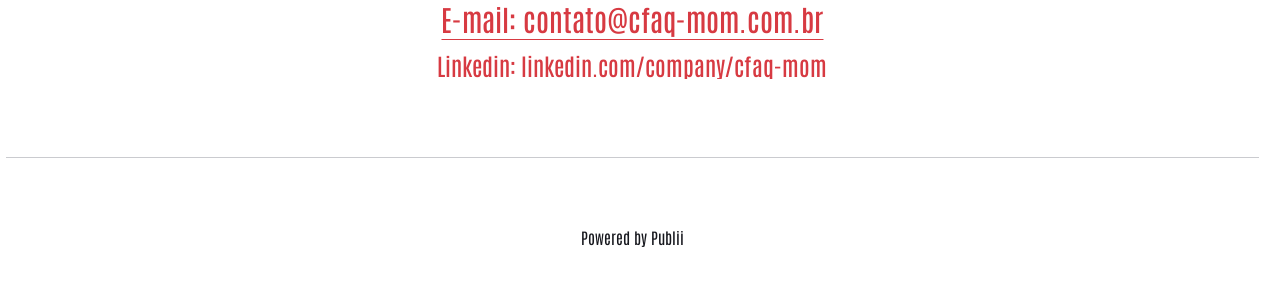
==== commit dcc3e128: "Updated from Publii" ====
--- a/index.html
+++ b/index.html
@@ -1,6 +1,6 @@
-<!DOCTYPE html><html lang="pt-br"><head><meta charset="utf-8"><meta http-equiv="X-UA-Compatible" content="IE=edge"><meta name="viewport" content="width=device-width,initial-scale=1"><title>. - Turma CFAQ-MOM 2026 - CIAGA</title><meta name="description" content="Um Oceano de Oportunidades Turma de Moços de Máquinas, prontos para praticagem na sua empresa. Turma CFAQ-MOM 2026/1 - CIAGA Conheça a Turma CFAQ-MOM 2026.1 - CIAGA Excelência, dedicação e união nessa jornada. Aqui começou a jornada de 47 pessoas, movidas pelo interesse técnico nos&hellip;"><meta name="generator" content="Publii Open-Source CMS for Static Site"><link rel="canonical" href="https://guilhermevelasco.github.io/site-turma-cfaq-mom/"><link rel="alternate" type="application/atom+xml" href="https://guilhermevelasco.github.io/site-turma-cfaq-mom/feed.xml" title="Turma CFAQ-MOM 2026 - CIAGA - RSS"><link rel="alternate" type="application/json" href="https://guilhermevelasco.github.io/site-turma-cfaq-mom/feed.json" title="Turma CFAQ-MOM 2026 - CIAGA - JSON"><meta property="og:title" content="."><meta property="og:image" content="https://guilhermevelasco.github.io/site-turma-cfaq-mom/media/website/logo.png"><meta property="og:image:width" content="1254"><meta property="og:image:height" content="1254"><meta property="og:site_name" content="Turma CFAQ-MOM 2026 - CIAGA"><meta property="og:description" content="Um Oceano de Oportunidades Turma de Moços de Máquinas, prontos para praticagem na sua empresa. Turma CFAQ-MOM 2026/1 - CIAGA Conheça a Turma CFAQ-MOM 2026.1 - CIAGA Excelência, dedicação e união nessa jornada. Aqui começou a jornada de 47 pessoas, movidas pelo interesse técnico nos&hellip;"><meta property="og:url" content="https://guilhermevelasco.github.io/site-turma-cfaq-mom/"><meta property="og:type" content="article"><link rel="stylesheet" href="https://guilhermevelasco.github.io/site-turma-cfaq-mom/assets/css/style.css?v=a0ba884548820066dfadd8416036abba"><script type="application/ld+json">{"@context":"http://schema.org","@type":"Article","mainEntityOfPage":{"@type":"WebPage","@id":"https://guilhermevelasco.github.io/site-turma-cfaq-mom/"},"headline":".","datePublished":"2026-06-05T18:51-03:00","dateModified":"2026-06-05T19:43-03:00","image":{"@type":"ImageObject","url":"https://guilhermevelasco.github.io/site-turma-cfaq-mom/media/website/logo.png","height":1254,"width":1254},"description":"Um Oceano de Oportunidades Turma de Moços de Máquinas, prontos para praticagem na sua empresa. Turma CFAQ-MOM 2026/1 - CIAGA Conheça a Turma CFAQ-MOM 2026.1 - CIAGA Excelência, dedicação e união nessa jornada. Aqui começou a jornada de 47 pessoas, movidas pelo interesse técnico nos&hellip;","author":{"@type":"Person","name":"MOM","url":"https://guilhermevelasco.github.io/site-turma-cfaq-mom/authors/mom/"},"publisher":{"@type":"Organization","name":"MOM","logo":{"@type":"ImageObject","url":"https://guilhermevelasco.github.io/site-turma-cfaq-mom/media/website/logo.png","height":1254,"width":1254}}}</script><noscript><style>img[loading] {
+<!DOCTYPE html><html lang="pt-br"><head><meta charset="utf-8"><meta http-equiv="X-UA-Compatible" content="IE=edge"><meta name="viewport" content="width=device-width,initial-scale=1"><title>. - Turma CFAQ-MOM 2026 - CIAGA</title><meta name="description" content="Um Oceano de Oportunidades Turma de Moços de Máquinas, prontos para praticagem na sua empresa. Conheça a Turma Excelência, dedicação e muita união nessa jornada. Aqui começou a jornada de 47 pessoas, movidas pelo interesse técnico nos sistemas marítimos, pela disciplina e pelo compromisso inegociável&hellip;"><meta name="generator" content="Publii Open-Source CMS for Static Site"><link rel="canonical" href="https://guilhermevelasco.github.io/site-turma-cfaq-mom/"><link rel="alternate" type="application/atom+xml" href="https://guilhermevelasco.github.io/site-turma-cfaq-mom/feed.xml" title="Turma CFAQ-MOM 2026 - CIAGA - RSS"><link rel="alternate" type="application/json" href="https://guilhermevelasco.github.io/site-turma-cfaq-mom/feed.json" title="Turma CFAQ-MOM 2026 - CIAGA - JSON"><meta property="og:title" content="."><meta property="og:image" content="https://guilhermevelasco.github.io/site-turma-cfaq-mom/media/website/logo.png"><meta property="og:image:width" content="1254"><meta property="og:image:height" content="1254"><meta property="og:site_name" content="Turma CFAQ-MOM 2026 - CIAGA"><meta property="og:description" content="Um Oceano de Oportunidades Turma de Moços de Máquinas, prontos para praticagem na sua empresa. Conheça a Turma Excelência, dedicação e muita união nessa jornada. Aqui começou a jornada de 47 pessoas, movidas pelo interesse técnico nos sistemas marítimos, pela disciplina e pelo compromisso inegociável&hellip;"><meta property="og:url" content="https://guilhermevelasco.github.io/site-turma-cfaq-mom/"><meta property="og:type" content="article"><link rel="preload" href="https://guilhermevelasco.github.io/site-turma-cfaq-mom/assets/dynamic/fonts/antonio/antonio.woff2" as="font" type="font/woff2" crossorigin><link rel="stylesheet" href="https://guilhermevelasco.github.io/site-turma-cfaq-mom/assets/css/style.css?v=6fe54031c2317fc7d67865ed65490929"><script type="application/ld+json">{"@context":"http://schema.org","@type":"Article","mainEntityOfPage":{"@type":"WebPage","@id":"https://guilhermevelasco.github.io/site-turma-cfaq-mom/"},"headline":".","datePublished":"2026-06-05T20:21-03:00","dateModified":"2026-06-05T20:30-03:00","image":{"@type":"ImageObject","url":"https://guilhermevelasco.github.io/site-turma-cfaq-mom/media/website/logo.png","height":1254,"width":1254},"description":"Um Oceano de Oportunidades Turma de Moços de Máquinas, prontos para praticagem na sua empresa. Conheça a Turma Excelência, dedicação e muita união nessa jornada. Aqui começou a jornada de 47 pessoas, movidas pelo interesse técnico nos sistemas marítimos, pela disciplina e pelo compromisso inegociável&hellip;","author":{"@type":"Person","name":"MOM","url":"https://guilhermevelasco.github.io/site-turma-cfaq-mom/authors/mom/"},"publisher":{"@type":"Organization","name":"MOM","logo":{"@type":"ImageObject","url":"https://guilhermevelasco.github.io/site-turma-cfaq-mom/media/website/logo.png","height":1254,"width":1254}}}</script><noscript><style>img[loading] {
                     opacity: 1;
-                }</style></noscript></head><body class="page-template"><header class="top js-header"><a class="logo" href="https://guilhermevelasco.github.io/site-turma-cfaq-mom/"><img src="https://guilhermevelasco.github.io/site-turma-cfaq-mom/media/website/logo.png" alt="Turma CFAQ-MOM 2026 - CIAGA" width="1254" height="1254"></a></header><main class="page"><article class="content"><div class="hero hero--noimage"><header class="hero__content"><div class="wrapper"><h1>.</h1></div></header></div><div class="entry-wrapper content__entry"><h1 class="align-center" dir="auto" data-styles-preset="reset" data-pm-slice="1 1 []"><em>Um Oceano de Oportunidades</em></h1><h2 class="text-styles-preset-reset align-center" dir="auto" data-styles-preset="reset" data-pm-slice="1 1 []"><span style="color: #626262;">Turma de Moços de Máquinas, prontos</span><br><span style="color: #626262;">para praticagem na sua empresa.</span></h2><h3></h3><h3 class="align-center"><figure class="post__image"><img loading="lazy" src="https://guilhermevelasco.github.io/site-turma-cfaq-mom/media/posts/2/logo.png" alt="" width="115" height="115" sizes="(max-width: 1920px) 100vw, 1920px" srcset="https://guilhermevelasco.github.io/site-turma-cfaq-mom/media/posts/2/responsive/logo-xs.png 640w, https://guilhermevelasco.github.io/site-turma-cfaq-mom/media/posts/2/responsive/logo-sm.png 768w, https://guilhermevelasco.github.io/site-turma-cfaq-mom/media/posts/2/responsive/logo-md.png 1024w, https://guilhermevelasco.github.io/site-turma-cfaq-mom/media/posts/2/responsive/logo-lg.png 1366w, https://guilhermevelasco.github.io/site-turma-cfaq-mom/media/posts/2/responsive/logo-xl.png 1600w, https://guilhermevelasco.github.io/site-turma-cfaq-mom/media/posts/2/responsive/logo-2xl.png 1920w"></figure></h3><h3 class="align-center"><em><span style="color: #000000;">Turma CFAQ-MOM 2026/1 - CIAGA</span></em></h3><figure class="post__image align-center"><img loading="lazy" src="https://guilhermevelasco.github.io/site-turma-cfaq-mom/media/posts/2/foto1.png" alt="" width="4032" height="2016" sizes="(max-width: 1920px) 100vw, 1920px" srcset="https://guilhermevelasco.github.io/site-turma-cfaq-mom/media/posts/2/responsive/foto1-xs.png 640w, https://guilhermevelasco.github.io/site-turma-cfaq-mom/media/posts/2/responsive/foto1-sm.png 768w, https://guilhermevelasco.github.io/site-turma-cfaq-mom/media/posts/2/responsive/foto1-md.png 1024w, https://guilhermevelasco.github.io/site-turma-cfaq-mom/media/posts/2/responsive/foto1-lg.png 1366w, https://guilhermevelasco.github.io/site-turma-cfaq-mom/media/posts/2/responsive/foto1-xl.png 1600w, https://guilhermevelasco.github.io/site-turma-cfaq-mom/media/posts/2/responsive/foto1-2xl.png 1920w"></figure><blockquote><h2 class="text-styles-preset-reset align-center" dir="auto" data-styles-preset="reset" data-pm-slice="1 1 []"><span style="color: #7e8c8d;">Conheça a Turma</span><br><br>CFAQ-MOM 2026.1 - CIAGA<br><br><span style="color: #7e8c8d;">Excelência, dedicação e</span><br><span style="color: #7e8c8d;">união nessa jornada.</span></h2><hr></blockquote><h6 class="text-styles-preset-reset align-center" dir="auto" data-styles-preset="reset" data-pm-slice="1 1 []"><em>Aqui começou a jornada de 47 pessoas, movidas pelo interesse técnico nos sistemas marítimos, pela disciplina e pelo compromisso inegociável com a segurança e a eficiência operacional a bordo. Diariamente, mergulhamos no aprendizado técnico de sistemas de propulsão, motores diesel, geradores, bombas centrífugas, sistemas de refrigeração e manutenção industrial, preparando-nos para enfrentar a rotina dinâmica e desafiadora de uma praça de máquinas.</em></h6><blockquote><h3 class="align-center" dir="auto" data-styles-preset="reset" data-pm-slice="1 1 []"><span style="color: #626262;">Nossos contatos:</span></h3></blockquote><h6 class="text-styles-preset-reset align-center" dir="auto" data-styles-preset="reset" data-pm-slice="1 1 []">E-mail:</h6><h5 class="text-styles-preset-reset align-center" dir="auto" data-styles-preset="reset" data-pm-slice="1 1 []"><span style="color: #34495e;"><a href="mailto:contato@cfaq-mom.com.br">contato@cfaq-mom.com.br</a></span></h5><h6 class="text-styles-preset-reset align-center" dir="auto" data-styles-preset="reset" data-pm-slice="1 1 []">Linkedin:</h6><h5 class="text-styles-preset-reset align-center" dir="auto" data-styles-preset="reset" data-pm-slice="1 1 []"><span style="color: #34495e;"><a href="https://www.linkedin.com/company/cfaq-mom" target="_blank" rel="noopener noreferrer">linkedin.com/company/cfaq-mom</a></span></h5></div></article></main><footer class="footer"><div class="wrapper"><div class="footer__copyright"><p>Powered by Publii</p></div><button id="backToTop" class="footer__bttop" aria-label="Back to top" title="Back to top"><svg width="20" height="20"><use xlink:href="https://guilhermevelasco.github.io/site-turma-cfaq-mom/assets/svg/svg-map.svg#toparrow"/></svg></button></div></footer><script defer="defer" src="https://guilhermevelasco.github.io/site-turma-cfaq-mom/assets/js/scripts.min.js?v=dafec4f87fead6718cb125f0b0fc8441"></script><script>window.publiiThemeMenuConfig={mobileMenuMode:'sidebar',animationSpeed:300,submenuWidth: 'auto',doubleClickTime:500,mobileMenuExpandableSubmenus:true,relatedContainerForOverlayMenuSelector:'.top'};</script><script>var images = document.querySelectorAll('img[loading]');
+                }</style></noscript></head><body class="page-template"><header class="top js-header"><a class="logo" href="https://guilhermevelasco.github.io/site-turma-cfaq-mom/"><img src="https://guilhermevelasco.github.io/site-turma-cfaq-mom/media/website/logo.png" alt="Turma CFAQ-MOM 2026 - CIAGA" width="1254" height="1254"></a></header><main class="page"><article class="content"><div class="hero hero--noimage"><header class="hero__content"><div class="wrapper"><h1>.</h1></div></header></div><div class="entry-wrapper content__entry"><h1 id="um-oceano-de-oportunidades" class="align-center">Um Oceano de Oportunidades</h1><h3 id="turma-de-mocos-de-maquinas-prontoslessbrgreaterpara-praticagem-na-sua-empresa" class="align-center">Turma de Moços de Máquinas, prontos<br>para praticagem na sua empresa.</h3><figure class="post__image post__image--center"><img loading="lazy" src="https://guilhermevelasco.github.io/site-turma-cfaq-mom/media/posts/3/foto1.png" height="2016" width="4032" alt="" sizes="(max-width: 1920px) 100vw, 1920px" srcset="https://guilhermevelasco.github.io/site-turma-cfaq-mom/media/posts/3/responsive/foto1-xs.png 640w, https://guilhermevelasco.github.io/site-turma-cfaq-mom/media/posts/3/responsive/foto1-sm.png 768w, https://guilhermevelasco.github.io/site-turma-cfaq-mom/media/posts/3/responsive/foto1-md.png 1024w, https://guilhermevelasco.github.io/site-turma-cfaq-mom/media/posts/3/responsive/foto1-lg.png 1366w, https://guilhermevelasco.github.io/site-turma-cfaq-mom/media/posts/3/responsive/foto1-xl.png 1600w, https://guilhermevelasco.github.io/site-turma-cfaq-mom/media/posts/3/responsive/foto1-2xl.png 1920w"></figure><h2 id="conheca-a-turma" class="align-center">Conheça a Turma</h2><h4 id="excelencia-dedicacao-elessbrgreatermuita-uniao-nessa-jornada" class="align-center">Excelência, dedicação e<br>muita união nessa jornada.</h4><blockquote class="blockquote">Aqui começou a jornada de 47 pessoas, movidas pelo interesse técnico nos sistemas marítimos, pela disciplina e pelo compromisso inegociável com a segurança e a eficiência operacional a bordo. Diariamente, mergulhamos no aprendizado técnico de sistemas de propulsão, motores diesel, geradores, bombas centrífugas, sistemas de refrigeração e manutenção industrial, preparando-nos para enfrentar a rotina dinâmica e desafiadora de uma praça de máquinas.</blockquote><h1 id="contatos" class="align-center">Contatos:</h1><h3 id="e-mail-contatocfaq-momcombr" class="align-center"><a href="mailto:malito:contato@cfaq-mom.com.br" target="_blank">E-mail: contato@cfaq-mom.com.br</a></h3><h4 id="linkedin-linkedincomcompanycfaq-mom" class="align-center"><a href="https://www.linkedin.com/company/cfaq-mom" target="_blank">Linkedin: linkedin.com/company/cfaq-mom</a></h4></div></article></main><footer class="footer"><div class="wrapper"><div class="footer__copyright"><p>Powered by Publii</p></div><button id="backToTop" class="footer__bttop" aria-label="Back to top" title="Back to top"><svg width="20" height="20"><use xlink:href="https://guilhermevelasco.github.io/site-turma-cfaq-mom/assets/svg/svg-map.svg#toparrow"/></svg></button></div></footer><script defer="defer" src="https://guilhermevelasco.github.io/site-turma-cfaq-mom/assets/js/scripts.min.js?v=dafec4f87fead6718cb125f0b0fc8441"></script><script>window.publiiThemeMenuConfig={mobileMenuMode:'sidebar',animationSpeed:300,submenuWidth: 'auto',doubleClickTime:500,mobileMenuExpandableSubmenus:true,relatedContainerForOverlayMenuSelector:'.top'};</script><script>var images = document.querySelectorAll('img[loading]');
         for (var i = 0; i < images.length; i++) {
             if (images[i].complete) {
                 images[i].classList.add('is-loaded');
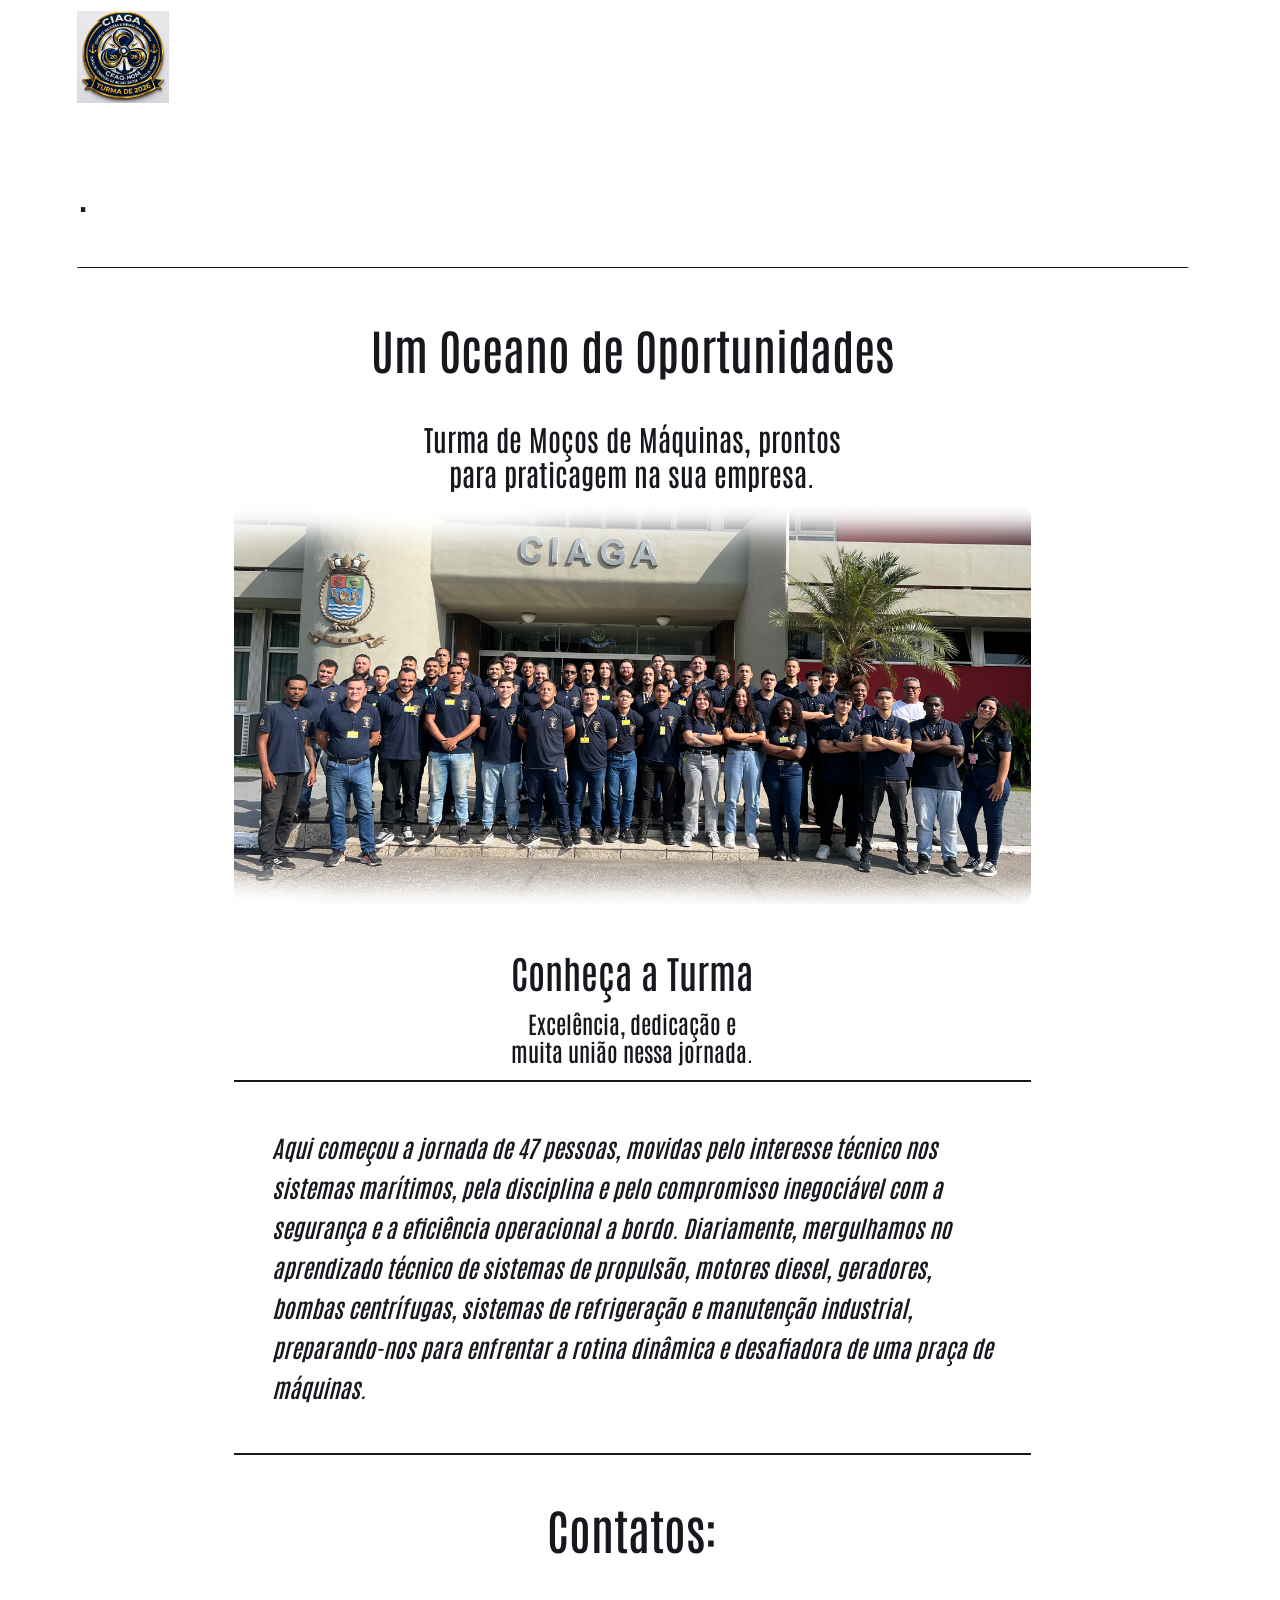
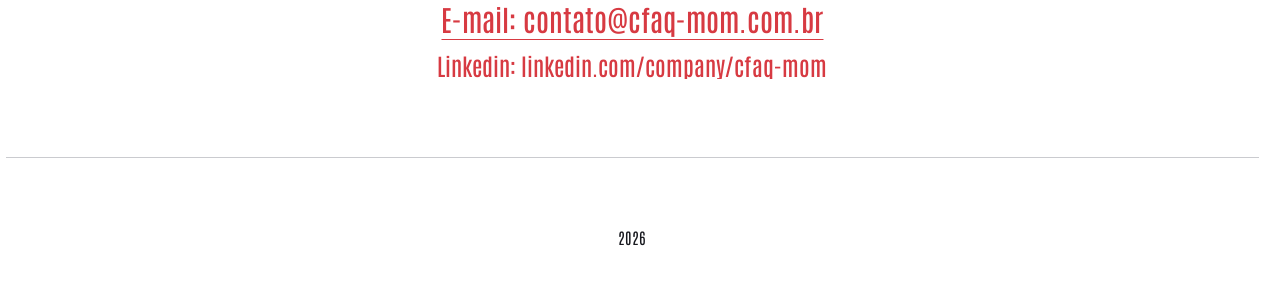
==== commit 94cc63f8: "Update index.html" ====
--- a/index.html
+++ b/index.html
@@ -1,6 +1,6 @@
 <!DOCTYPE html><html lang="pt-br"><head><meta charset="utf-8"><meta http-equiv="X-UA-Compatible" content="IE=edge"><meta name="viewport" content="width=device-width,initial-scale=1"><title>. - Turma CFAQ-MOM 2026 - CIAGA</title><meta name="description" content="Um Oceano de Oportunidades Turma de Moços de Máquinas, prontos para praticagem na sua empresa. Conheça a Turma Excelência, dedicação e muita união nessa jornada. Aqui começou a jornada de 47 pessoas, movidas pelo interesse técnico nos sistemas marítimos, pela disciplina e pelo compromisso inegociável&hellip;"><meta name="generator" content="Publii Open-Source CMS for Static Site"><link rel="canonical" href="https://guilhermevelasco.github.io/site-turma-cfaq-mom/"><link rel="alternate" type="application/atom+xml" href="https://guilhermevelasco.github.io/site-turma-cfaq-mom/feed.xml" title="Turma CFAQ-MOM 2026 - CIAGA - RSS"><link rel="alternate" type="application/json" href="https://guilhermevelasco.github.io/site-turma-cfaq-mom/feed.json" title="Turma CFAQ-MOM 2026 - CIAGA - JSON"><meta property="og:title" content="."><meta property="og:image" content="https://guilhermevelasco.github.io/site-turma-cfaq-mom/media/website/logo.png"><meta property="og:image:width" content="1254"><meta property="og:image:height" content="1254"><meta property="og:site_name" content="Turma CFAQ-MOM 2026 - CIAGA"><meta property="og:description" content="Um Oceano de Oportunidades Turma de Moços de Máquinas, prontos para praticagem na sua empresa. Conheça a Turma Excelência, dedicação e muita união nessa jornada. Aqui começou a jornada de 47 pessoas, movidas pelo interesse técnico nos sistemas marítimos, pela disciplina e pelo compromisso inegociável&hellip;"><meta property="og:url" content="https://guilhermevelasco.github.io/site-turma-cfaq-mom/"><meta property="og:type" content="article"><link rel="preload" href="https://guilhermevelasco.github.io/site-turma-cfaq-mom/assets/dynamic/fonts/antonio/antonio.woff2" as="font" type="font/woff2" crossorigin><link rel="stylesheet" href="https://guilhermevelasco.github.io/site-turma-cfaq-mom/assets/css/style.css?v=6fe54031c2317fc7d67865ed65490929"><script type="application/ld+json">{"@context":"http://schema.org","@type":"Article","mainEntityOfPage":{"@type":"WebPage","@id":"https://guilhermevelasco.github.io/site-turma-cfaq-mom/"},"headline":".","datePublished":"2026-06-05T20:21-03:00","dateModified":"2026-06-05T20:30-03:00","image":{"@type":"ImageObject","url":"https://guilhermevelasco.github.io/site-turma-cfaq-mom/media/website/logo.png","height":1254,"width":1254},"description":"Um Oceano de Oportunidades Turma de Moços de Máquinas, prontos para praticagem na sua empresa. Conheça a Turma Excelência, dedicação e muita união nessa jornada. Aqui começou a jornada de 47 pessoas, movidas pelo interesse técnico nos sistemas marítimos, pela disciplina e pelo compromisso inegociável&hellip;","author":{"@type":"Person","name":"MOM","url":"https://guilhermevelasco.github.io/site-turma-cfaq-mom/authors/mom/"},"publisher":{"@type":"Organization","name":"MOM","logo":{"@type":"ImageObject","url":"https://guilhermevelasco.github.io/site-turma-cfaq-mom/media/website/logo.png","height":1254,"width":1254}}}</script><noscript><style>img[loading] {
                     opacity: 1;
-                }</style></noscript></head><body class="page-template"><header class="top js-header"><a class="logo" href="https://guilhermevelasco.github.io/site-turma-cfaq-mom/"><img src="https://guilhermevelasco.github.io/site-turma-cfaq-mom/media/website/logo.png" alt="Turma CFAQ-MOM 2026 - CIAGA" width="1254" height="1254"></a></header><main class="page"><article class="content"><div class="hero hero--noimage"><header class="hero__content"><div class="wrapper"><h1>.</h1></div></header></div><div class="entry-wrapper content__entry"><h1 id="um-oceano-de-oportunidades" class="align-center">Um Oceano de Oportunidades</h1><h3 id="turma-de-mocos-de-maquinas-prontoslessbrgreaterpara-praticagem-na-sua-empresa" class="align-center">Turma de Moços de Máquinas, prontos<br>para praticagem na sua empresa.</h3><figure class="post__image post__image--center"><img loading="lazy" src="https://guilhermevelasco.github.io/site-turma-cfaq-mom/media/posts/3/foto1.png" height="2016" width="4032" alt="" sizes="(max-width: 1920px) 100vw, 1920px" srcset="https://guilhermevelasco.github.io/site-turma-cfaq-mom/media/posts/3/responsive/foto1-xs.png 640w, https://guilhermevelasco.github.io/site-turma-cfaq-mom/media/posts/3/responsive/foto1-sm.png 768w, https://guilhermevelasco.github.io/site-turma-cfaq-mom/media/posts/3/responsive/foto1-md.png 1024w, https://guilhermevelasco.github.io/site-turma-cfaq-mom/media/posts/3/responsive/foto1-lg.png 1366w, https://guilhermevelasco.github.io/site-turma-cfaq-mom/media/posts/3/responsive/foto1-xl.png 1600w, https://guilhermevelasco.github.io/site-turma-cfaq-mom/media/posts/3/responsive/foto1-2xl.png 1920w"></figure><h2 id="conheca-a-turma" class="align-center">Conheça a Turma</h2><h4 id="excelencia-dedicacao-elessbrgreatermuita-uniao-nessa-jornada" class="align-center">Excelência, dedicação e<br>muita união nessa jornada.</h4><blockquote class="blockquote">Aqui começou a jornada de 47 pessoas, movidas pelo interesse técnico nos sistemas marítimos, pela disciplina e pelo compromisso inegociável com a segurança e a eficiência operacional a bordo. Diariamente, mergulhamos no aprendizado técnico de sistemas de propulsão, motores diesel, geradores, bombas centrífugas, sistemas de refrigeração e manutenção industrial, preparando-nos para enfrentar a rotina dinâmica e desafiadora de uma praça de máquinas.</blockquote><h1 id="contatos" class="align-center">Contatos:</h1><h3 id="e-mail-contatocfaq-momcombr" class="align-center"><a href="mailto:malito:contato@cfaq-mom.com.br" target="_blank">E-mail: contato@cfaq-mom.com.br</a></h3><h4 id="linkedin-linkedincomcompanycfaq-mom" class="align-center"><a href="https://www.linkedin.com/company/cfaq-mom" target="_blank">Linkedin: linkedin.com/company/cfaq-mom</a></h4></div></article></main><footer class="footer"><div class="wrapper"><div class="footer__copyright"><p>Powered by Publii</p></div><button id="backToTop" class="footer__bttop" aria-label="Back to top" title="Back to top"><svg width="20" height="20"><use xlink:href="https://guilhermevelasco.github.io/site-turma-cfaq-mom/assets/svg/svg-map.svg#toparrow"/></svg></button></div></footer><script defer="defer" src="https://guilhermevelasco.github.io/site-turma-cfaq-mom/assets/js/scripts.min.js?v=dafec4f87fead6718cb125f0b0fc8441"></script><script>window.publiiThemeMenuConfig={mobileMenuMode:'sidebar',animationSpeed:300,submenuWidth: 'auto',doubleClickTime:500,mobileMenuExpandableSubmenus:true,relatedContainerForOverlayMenuSelector:'.top'};</script><script>var images = document.querySelectorAll('img[loading]');
+                }</style></noscript></head><body class="page-template"><header class="top js-header"><a class="logo" href="https://guilhermevelasco.github.io/site-turma-cfaq-mom/"><img src="https://guilhermevelasco.github.io/site-turma-cfaq-mom/media/website/logo.png" alt="Turma CFAQ-MOM 2026 - CIAGA" width="1254" height="1254"></a></header><main class="page"><article class="content"><div class="hero hero--noimage"><header class="hero__content"><div class="wrapper"><h1>.</h1></div></header></div><div class="entry-wrapper content__entry"><h1 id="um-oceano-de-oportunidades" class="align-center">Um Oceano de Oportunidades</h1><h3 id="turma-de-mocos-de-maquinas-prontoslessbrgreaterpara-praticagem-na-sua-empresa" class="align-center">Turma de Moços de Máquinas, prontos<br>para praticagem na sua empresa.</h3><figure class="post__image post__image--center"><img loading="lazy" src="https://guilhermevelasco.github.io/site-turma-cfaq-mom/media/posts/3/foto1.png" height="2016" width="4032" alt="" sizes="(max-width: 1920px) 100vw, 1920px" srcset="https://guilhermevelasco.github.io/site-turma-cfaq-mom/media/posts/3/responsive/foto1-xs.png 640w, https://guilhermevelasco.github.io/site-turma-cfaq-mom/media/posts/3/responsive/foto1-sm.png 768w, https://guilhermevelasco.github.io/site-turma-cfaq-mom/media/posts/3/responsive/foto1-md.png 1024w, https://guilhermevelasco.github.io/site-turma-cfaq-mom/media/posts/3/responsive/foto1-lg.png 1366w, https://guilhermevelasco.github.io/site-turma-cfaq-mom/media/posts/3/responsive/foto1-xl.png 1600w, https://guilhermevelasco.github.io/site-turma-cfaq-mom/media/posts/3/responsive/foto1-2xl.png 1920w"></figure><h2 id="conheca-a-turma" class="align-center">Conheça a Turma</h2><h4 id="excelencia-dedicacao-elessbrgreatermuita-uniao-nessa-jornada" class="align-center">Excelência, dedicação e<br>muita união nessa jornada.</h4><blockquote class="blockquote">Aqui começou a jornada de 47 pessoas, movidas pelo interesse técnico nos sistemas marítimos, pela disciplina e pelo compromisso inegociável com a segurança e a eficiência operacional a bordo. Diariamente, mergulhamos no aprendizado técnico de sistemas de propulsão, motores diesel, geradores, bombas centrífugas, sistemas de refrigeração e manutenção industrial, preparando-nos para enfrentar a rotina dinâmica e desafiadora de uma praça de máquinas.</blockquote><h1 id="contatos" class="align-center">Contatos:</h1><h3 id="e-mail-contatocfaq-momcombr" class="align-center"><a href="mailto:malito:contato@cfaq-mom.com.br" target="_blank">E-mail: contato@cfaq-mom.com.br</a></h3><h4 id="linkedin-linkedincomcompanycfaq-mom" class="align-center"><a href="https://www.linkedin.com/company/cfaq-mom" target="_blank">Linkedin: linkedin.com/company/cfaq-mom</a></h4></div></article></main><footer class="footer"><div class="wrapper"><div class="footer__copyright"><p>2026</p></div><button id="backToTop" class="footer__bttop" aria-label="Back to top" title="Back to top"><svg width="20" height="20"><use xlink:href="https://guilhermevelasco.github.io/site-turma-cfaq-mom/assets/svg/svg-map.svg#toparrow"/></svg></button></div></footer><script defer="defer" src="https://guilhermevelasco.github.io/site-turma-cfaq-mom/assets/js/scripts.min.js?v=dafec4f87fead6718cb125f0b0fc8441"></script><script>window.publiiThemeMenuConfig={mobileMenuMode:'sidebar',animationSpeed:300,submenuWidth: 'auto',doubleClickTime:500,mobileMenuExpandableSubmenus:true,relatedContainerForOverlayMenuSelector:'.top'};</script><script>var images = document.querySelectorAll('img[loading]');
         for (var i = 0; i < images.length; i++) {
             if (images[i].complete) {
                 images[i].classList.add('is-loaded');
@@ -9,4 +9,4 @@
                     this.classList.add('is-loaded');
                 }, false);
             }
-        }</script></body></html>+        }</script></body></html>
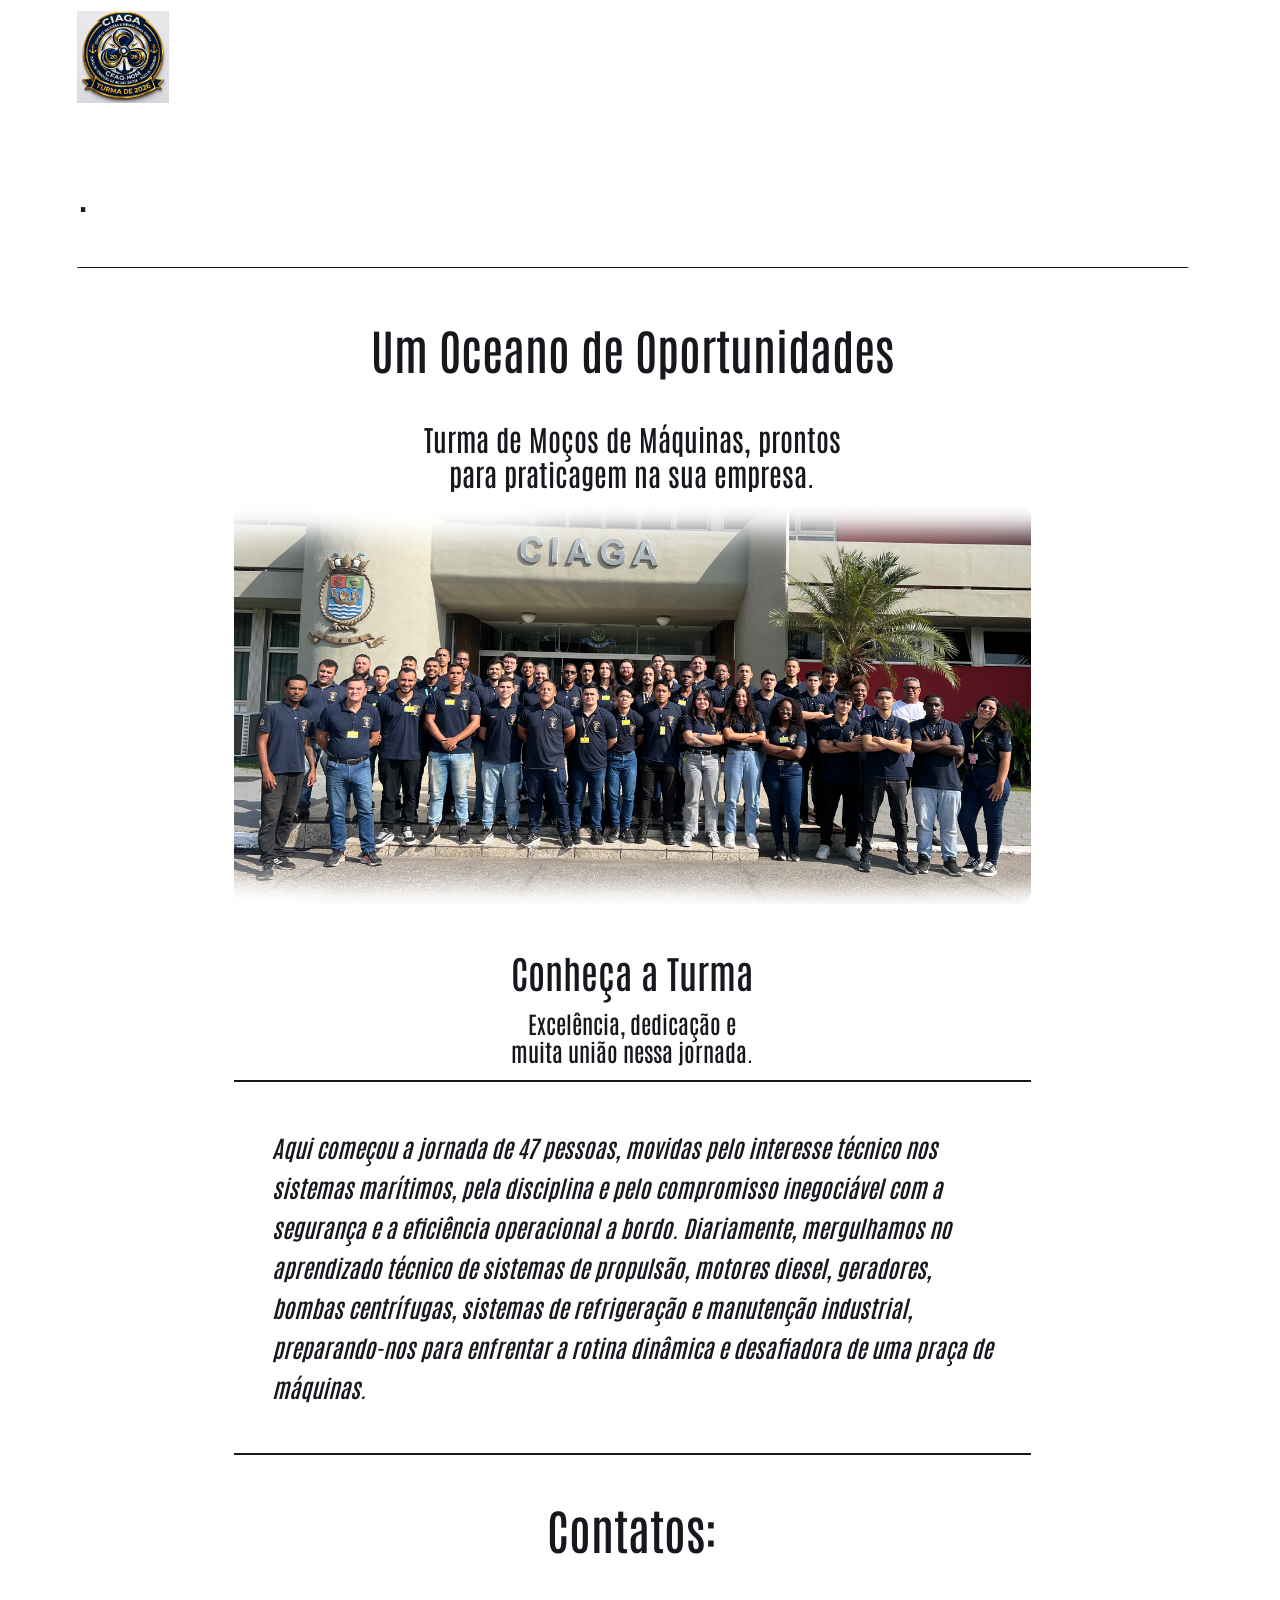
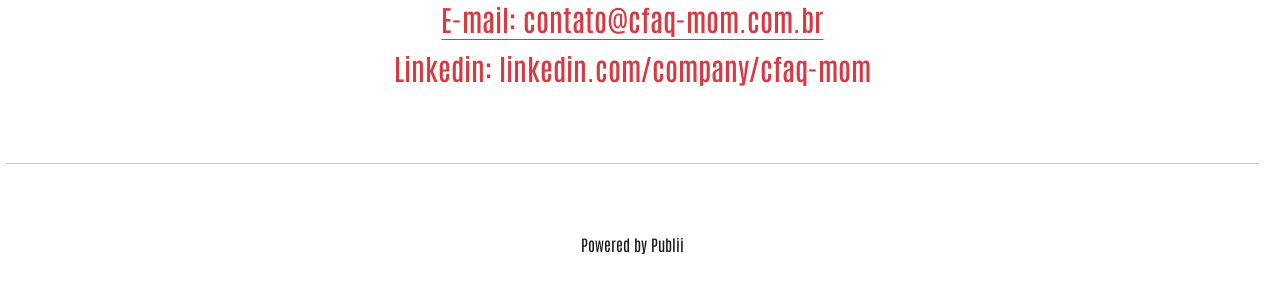
==== commit 63cda625: "Updated from Publii" ====
--- a/index.html
+++ b/index.html
@@ -1,6 +1,6 @@
-<!DOCTYPE html><html lang="pt-br"><head><meta charset="utf-8"><meta http-equiv="X-UA-Compatible" content="IE=edge"><meta name="viewport" content="width=device-width,initial-scale=1"><title>. - Turma CFAQ-MOM 2026 - CIAGA</title><meta name="description" content="Um Oceano de Oportunidades Turma de Moços de Máquinas, prontos para praticagem na sua empresa. Conheça a Turma Excelência, dedicação e muita união nessa jornada. Aqui começou a jornada de 47 pessoas, movidas pelo interesse técnico nos sistemas marítimos, pela disciplina e pelo compromisso inegociável&hellip;"><meta name="generator" content="Publii Open-Source CMS for Static Site"><link rel="canonical" href="https://guilhermevelasco.github.io/site-turma-cfaq-mom/"><link rel="alternate" type="application/atom+xml" href="https://guilhermevelasco.github.io/site-turma-cfaq-mom/feed.xml" title="Turma CFAQ-MOM 2026 - CIAGA - RSS"><link rel="alternate" type="application/json" href="https://guilhermevelasco.github.io/site-turma-cfaq-mom/feed.json" title="Turma CFAQ-MOM 2026 - CIAGA - JSON"><meta property="og:title" content="."><meta property="og:image" content="https://guilhermevelasco.github.io/site-turma-cfaq-mom/media/website/logo.png"><meta property="og:image:width" content="1254"><meta property="og:image:height" content="1254"><meta property="og:site_name" content="Turma CFAQ-MOM 2026 - CIAGA"><meta property="og:description" content="Um Oceano de Oportunidades Turma de Moços de Máquinas, prontos para praticagem na sua empresa. Conheça a Turma Excelência, dedicação e muita união nessa jornada. Aqui começou a jornada de 47 pessoas, movidas pelo interesse técnico nos sistemas marítimos, pela disciplina e pelo compromisso inegociável&hellip;"><meta property="og:url" content="https://guilhermevelasco.github.io/site-turma-cfaq-mom/"><meta property="og:type" content="article"><link rel="preload" href="https://guilhermevelasco.github.io/site-turma-cfaq-mom/assets/dynamic/fonts/antonio/antonio.woff2" as="font" type="font/woff2" crossorigin><link rel="stylesheet" href="https://guilhermevelasco.github.io/site-turma-cfaq-mom/assets/css/style.css?v=6fe54031c2317fc7d67865ed65490929"><script type="application/ld+json">{"@context":"http://schema.org","@type":"Article","mainEntityOfPage":{"@type":"WebPage","@id":"https://guilhermevelasco.github.io/site-turma-cfaq-mom/"},"headline":".","datePublished":"2026-06-05T20:21-03:00","dateModified":"2026-06-05T20:30-03:00","image":{"@type":"ImageObject","url":"https://guilhermevelasco.github.io/site-turma-cfaq-mom/media/website/logo.png","height":1254,"width":1254},"description":"Um Oceano de Oportunidades Turma de Moços de Máquinas, prontos para praticagem na sua empresa. Conheça a Turma Excelência, dedicação e muita união nessa jornada. Aqui começou a jornada de 47 pessoas, movidas pelo interesse técnico nos sistemas marítimos, pela disciplina e pelo compromisso inegociável&hellip;","author":{"@type":"Person","name":"MOM","url":"https://guilhermevelasco.github.io/site-turma-cfaq-mom/authors/mom/"},"publisher":{"@type":"Organization","name":"MOM","logo":{"@type":"ImageObject","url":"https://guilhermevelasco.github.io/site-turma-cfaq-mom/media/website/logo.png","height":1254,"width":1254}}}</script><noscript><style>img[loading] {
+<!DOCTYPE html><html lang="pt-br"><head><meta charset="utf-8"><meta http-equiv="X-UA-Compatible" content="IE=edge"><meta name="viewport" content="width=device-width,initial-scale=1"><title>. - Turma CFAQ-MOM 2026 - CIAGA</title><meta name="description" content="Um Oceano de Oportunidades Turma de Moços de Máquinas, prontos para praticagem na sua empresa. Conheça a Turma Excelência, dedicação e muita união nessa jornada. Aqui começou a jornada de 47 pessoas, movidas pelo interesse técnico nos sistemas marítimos, pela disciplina e pelo compromisso inegociável&hellip;"><meta name="generator" content="Publii Open-Source CMS for Static Site"><link rel="canonical" href="https://guilhermevelasco.github.io/site-turma-cfaq-mom/"><link rel="alternate" type="application/atom+xml" href="https://guilhermevelasco.github.io/site-turma-cfaq-mom/feed.xml" title="Turma CFAQ-MOM 2026 - CIAGA - RSS"><link rel="alternate" type="application/json" href="https://guilhermevelasco.github.io/site-turma-cfaq-mom/feed.json" title="Turma CFAQ-MOM 2026 - CIAGA - JSON"><meta property="og:title" content="."><meta property="og:image" content="https://guilhermevelasco.github.io/site-turma-cfaq-mom/media/website/logo.png"><meta property="og:image:width" content="1254"><meta property="og:image:height" content="1254"><meta property="og:site_name" content="Turma CFAQ-MOM 2026 - CIAGA"><meta property="og:description" content="Um Oceano de Oportunidades Turma de Moços de Máquinas, prontos para praticagem na sua empresa. Conheça a Turma Excelência, dedicação e muita união nessa jornada. Aqui começou a jornada de 47 pessoas, movidas pelo interesse técnico nos sistemas marítimos, pela disciplina e pelo compromisso inegociável&hellip;"><meta property="og:url" content="https://guilhermevelasco.github.io/site-turma-cfaq-mom/"><meta property="og:type" content="article"><link rel="preload" href="https://guilhermevelasco.github.io/site-turma-cfaq-mom/assets/dynamic/fonts/antonio/antonio.woff2" as="font" type="font/woff2" crossorigin><link rel="stylesheet" href="https://guilhermevelasco.github.io/site-turma-cfaq-mom/assets/css/style.css?v=6fe54031c2317fc7d67865ed65490929"><script type="application/ld+json">{"@context":"http://schema.org","@type":"Article","mainEntityOfPage":{"@type":"WebPage","@id":"https://guilhermevelasco.github.io/site-turma-cfaq-mom/"},"headline":".","datePublished":"2026-06-05T20:21-03:00","dateModified":"2026-06-06T18:25-03:00","image":{"@type":"ImageObject","url":"https://guilhermevelasco.github.io/site-turma-cfaq-mom/media/website/logo.png","height":1254,"width":1254},"description":"Um Oceano de Oportunidades Turma de Moços de Máquinas, prontos para praticagem na sua empresa. Conheça a Turma Excelência, dedicação e muita união nessa jornada. Aqui começou a jornada de 47 pessoas, movidas pelo interesse técnico nos sistemas marítimos, pela disciplina e pelo compromisso inegociável&hellip;","author":{"@type":"Person","name":"MOM","url":"https://guilhermevelasco.github.io/site-turma-cfaq-mom/authors/mom/"},"publisher":{"@type":"Organization","name":"MOM","logo":{"@type":"ImageObject","url":"https://guilhermevelasco.github.io/site-turma-cfaq-mom/media/website/logo.png","height":1254,"width":1254}}}</script><noscript><style>img[loading] {
                     opacity: 1;
-                }</style></noscript></head><body class="page-template"><header class="top js-header"><a class="logo" href="https://guilhermevelasco.github.io/site-turma-cfaq-mom/"><img src="https://guilhermevelasco.github.io/site-turma-cfaq-mom/media/website/logo.png" alt="Turma CFAQ-MOM 2026 - CIAGA" width="1254" height="1254"></a></header><main class="page"><article class="content"><div class="hero hero--noimage"><header class="hero__content"><div class="wrapper"><h1>.</h1></div></header></div><div class="entry-wrapper content__entry"><h1 id="um-oceano-de-oportunidades" class="align-center">Um Oceano de Oportunidades</h1><h3 id="turma-de-mocos-de-maquinas-prontoslessbrgreaterpara-praticagem-na-sua-empresa" class="align-center">Turma de Moços de Máquinas, prontos<br>para praticagem na sua empresa.</h3><figure class="post__image post__image--center"><img loading="lazy" src="https://guilhermevelasco.github.io/site-turma-cfaq-mom/media/posts/3/foto1.png" height="2016" width="4032" alt="" sizes="(max-width: 1920px) 100vw, 1920px" srcset="https://guilhermevelasco.github.io/site-turma-cfaq-mom/media/posts/3/responsive/foto1-xs.png 640w, https://guilhermevelasco.github.io/site-turma-cfaq-mom/media/posts/3/responsive/foto1-sm.png 768w, https://guilhermevelasco.github.io/site-turma-cfaq-mom/media/posts/3/responsive/foto1-md.png 1024w, https://guilhermevelasco.github.io/site-turma-cfaq-mom/media/posts/3/responsive/foto1-lg.png 1366w, https://guilhermevelasco.github.io/site-turma-cfaq-mom/media/posts/3/responsive/foto1-xl.png 1600w, https://guilhermevelasco.github.io/site-turma-cfaq-mom/media/posts/3/responsive/foto1-2xl.png 1920w"></figure><h2 id="conheca-a-turma" class="align-center">Conheça a Turma</h2><h4 id="excelencia-dedicacao-elessbrgreatermuita-uniao-nessa-jornada" class="align-center">Excelência, dedicação e<br>muita união nessa jornada.</h4><blockquote class="blockquote">Aqui começou a jornada de 47 pessoas, movidas pelo interesse técnico nos sistemas marítimos, pela disciplina e pelo compromisso inegociável com a segurança e a eficiência operacional a bordo. Diariamente, mergulhamos no aprendizado técnico de sistemas de propulsão, motores diesel, geradores, bombas centrífugas, sistemas de refrigeração e manutenção industrial, preparando-nos para enfrentar a rotina dinâmica e desafiadora de uma praça de máquinas.</blockquote><h1 id="contatos" class="align-center">Contatos:</h1><h3 id="e-mail-contatocfaq-momcombr" class="align-center"><a href="mailto:malito:contato@cfaq-mom.com.br" target="_blank">E-mail: contato@cfaq-mom.com.br</a></h3><h4 id="linkedin-linkedincomcompanycfaq-mom" class="align-center"><a href="https://www.linkedin.com/company/cfaq-mom" target="_blank">Linkedin: linkedin.com/company/cfaq-mom</a></h4></div></article></main><footer class="footer"><div class="wrapper"><div class="footer__copyright"><p>2026</p></div><button id="backToTop" class="footer__bttop" aria-label="Back to top" title="Back to top"><svg width="20" height="20"><use xlink:href="https://guilhermevelasco.github.io/site-turma-cfaq-mom/assets/svg/svg-map.svg#toparrow"/></svg></button></div></footer><script defer="defer" src="https://guilhermevelasco.github.io/site-turma-cfaq-mom/assets/js/scripts.min.js?v=dafec4f87fead6718cb125f0b0fc8441"></script><script>window.publiiThemeMenuConfig={mobileMenuMode:'sidebar',animationSpeed:300,submenuWidth: 'auto',doubleClickTime:500,mobileMenuExpandableSubmenus:true,relatedContainerForOverlayMenuSelector:'.top'};</script><script>var images = document.querySelectorAll('img[loading]');
+                }</style></noscript></head><body class="page-template"><header class="top js-header"><a class="logo" href="https://guilhermevelasco.github.io/site-turma-cfaq-mom/"><img src="https://guilhermevelasco.github.io/site-turma-cfaq-mom/media/website/logo.png" alt="Turma CFAQ-MOM 2026 - CIAGA" width="1254" height="1254"></a></header><main class="page"><article class="content"><div class="hero hero--noimage"><header class="hero__content"><div class="wrapper"><h1>.</h1></div></header></div><div class="entry-wrapper content__entry"><h1 id="um-oceano-de-oportunidades" class="align-center">Um Oceano de Oportunidades</h1><h3 id="turma-de-mocos-de-maquinas-prontoslessbrgreaterpara-praticagem-na-sua-empresa" class="align-center">Turma de Moços de Máquinas, prontos<br>para praticagem na sua empresa.</h3><figure class="post__image post__image--center"><img loading="lazy" src="https://guilhermevelasco.github.io/site-turma-cfaq-mom/media/posts/3/foto1.png" height="2016" width="4032" alt="" sizes="(max-width: 1920px) 100vw, 1920px" srcset="https://guilhermevelasco.github.io/site-turma-cfaq-mom/media/posts/3/responsive/foto1-xs.png 640w, https://guilhermevelasco.github.io/site-turma-cfaq-mom/media/posts/3/responsive/foto1-sm.png 768w, https://guilhermevelasco.github.io/site-turma-cfaq-mom/media/posts/3/responsive/foto1-md.png 1024w, https://guilhermevelasco.github.io/site-turma-cfaq-mom/media/posts/3/responsive/foto1-lg.png 1366w, https://guilhermevelasco.github.io/site-turma-cfaq-mom/media/posts/3/responsive/foto1-xl.png 1600w, https://guilhermevelasco.github.io/site-turma-cfaq-mom/media/posts/3/responsive/foto1-2xl.png 1920w"></figure><h2 id="conheca-a-turma" class="align-center">Conheça a Turma</h2><h4 id="excelencia-dedicacao-elessbrgreatermuita-uniao-nessa-jornada" class="align-center">Excelência, dedicação e<br>muita união nessa jornada.</h4><blockquote class="blockquote">Aqui começou a jornada de 47 pessoas, movidas pelo interesse técnico nos sistemas marítimos, pela disciplina e pelo compromisso inegociável com a segurança e a eficiência operacional a bordo. Diariamente, mergulhamos no aprendizado técnico de sistemas de propulsão, motores diesel, geradores, bombas centrífugas, sistemas de refrigeração e manutenção industrial, preparando-nos para enfrentar a rotina dinâmica e desafiadora de uma praça de máquinas.</blockquote><h1 id="contatos" class="align-center">Contatos:</h1><h3 id="e-mail-contatocfaq-momcombr" class="align-center"><a href="mailto:contato@cfaq-mom.com.br" target="_blank">E-mail: contato@cfaq-mom.com.br</a></h3><h3 id="linkedin-linkedincomcompanycfaq-mom" class="align-center"><a href="https://www.linkedin.com/company/cfaq-mom" target="_blank">Linkedin: linkedin.com/company/cfaq-mom</a></h3></div></article></main><footer class="footer"><div class="wrapper"><div class="footer__copyright"><p>Powered by Publii</p></div><button id="backToTop" class="footer__bttop" aria-label="Back to top" title="Back to top"><svg width="20" height="20"><use xlink:href="https://guilhermevelasco.github.io/site-turma-cfaq-mom/assets/svg/svg-map.svg#toparrow"/></svg></button></div></footer><script defer="defer" src="https://guilhermevelasco.github.io/site-turma-cfaq-mom/assets/js/scripts.min.js?v=dafec4f87fead6718cb125f0b0fc8441"></script><script>window.publiiThemeMenuConfig={mobileMenuMode:'sidebar',animationSpeed:300,submenuWidth: 'auto',doubleClickTime:500,mobileMenuExpandableSubmenus:true,relatedContainerForOverlayMenuSelector:'.top'};</script><script>var images = document.querySelectorAll('img[loading]');
         for (var i = 0; i < images.length; i++) {
             if (images[i].complete) {
                 images[i].classList.add('is-loaded');
@@ -9,4 +9,4 @@
                     this.classList.add('is-loaded');
                 }, false);
             }
-        }</script></body></html>
+        }</script></body></html>
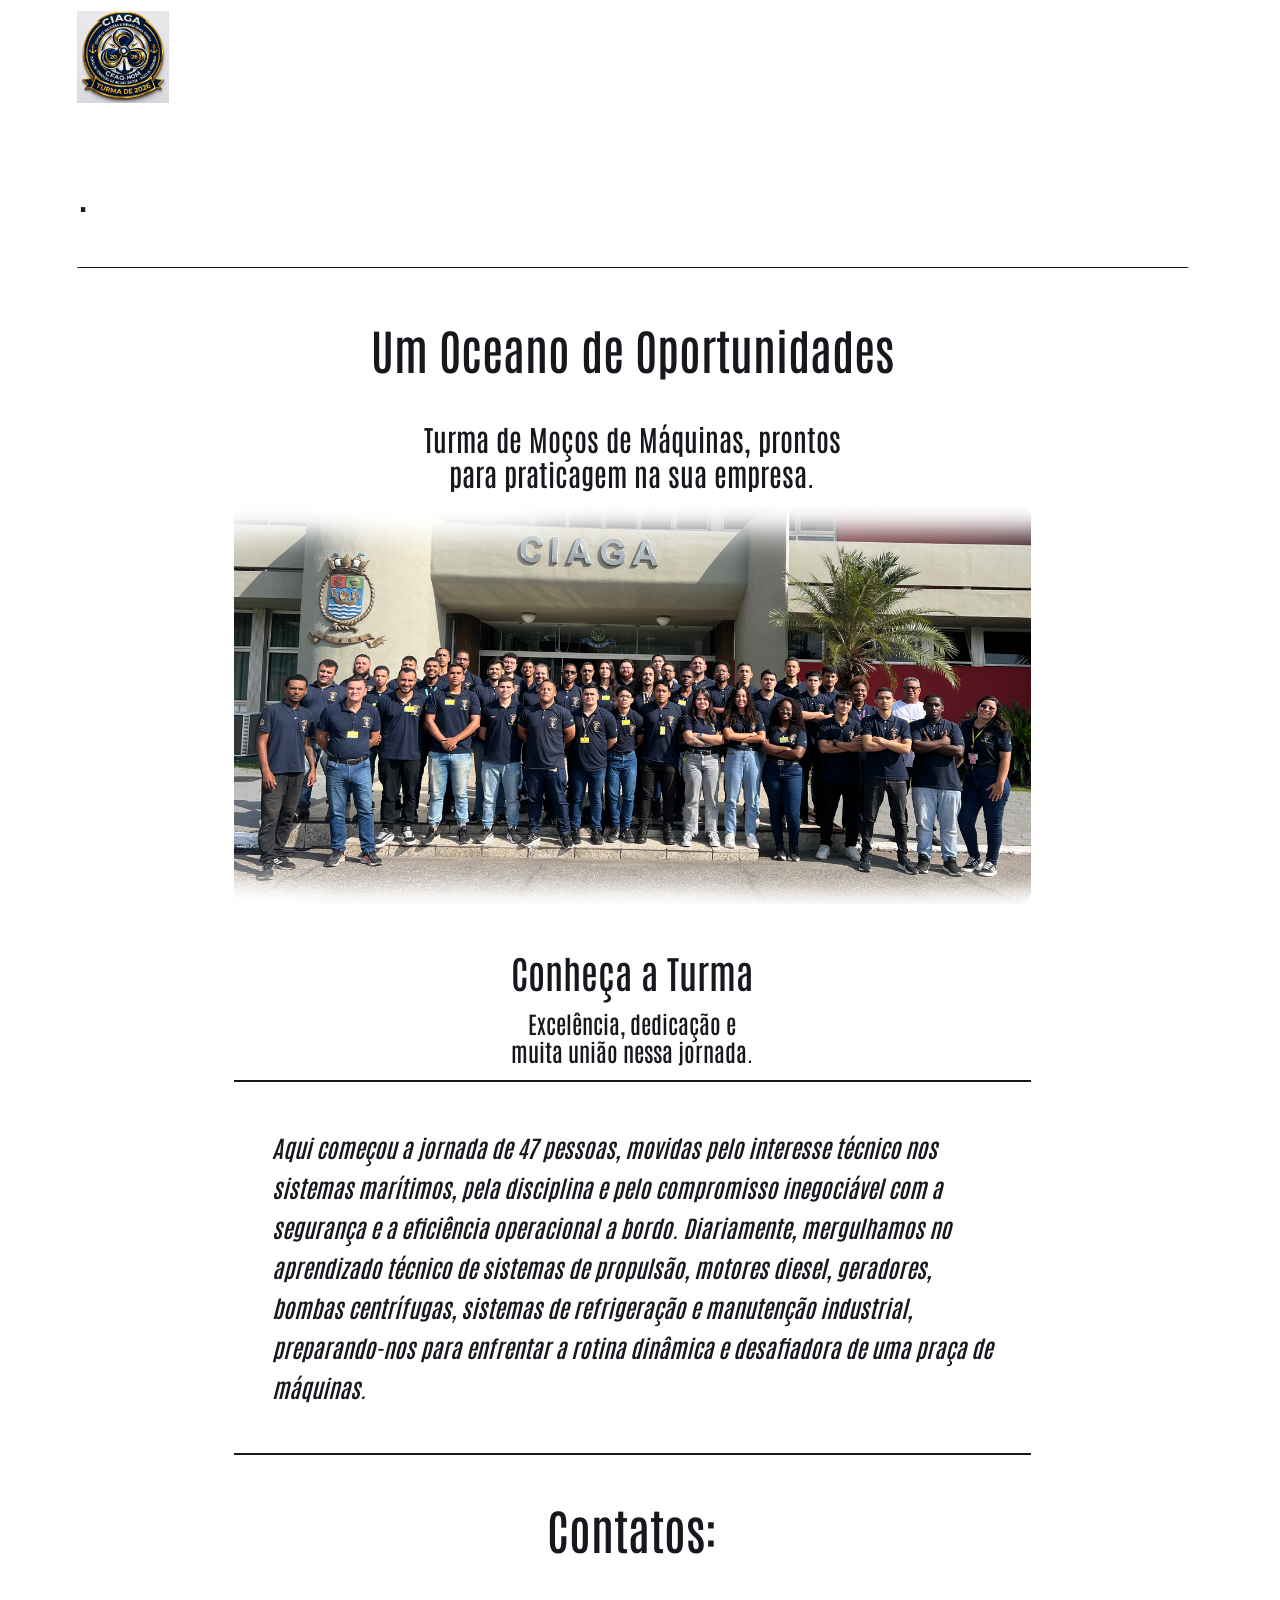
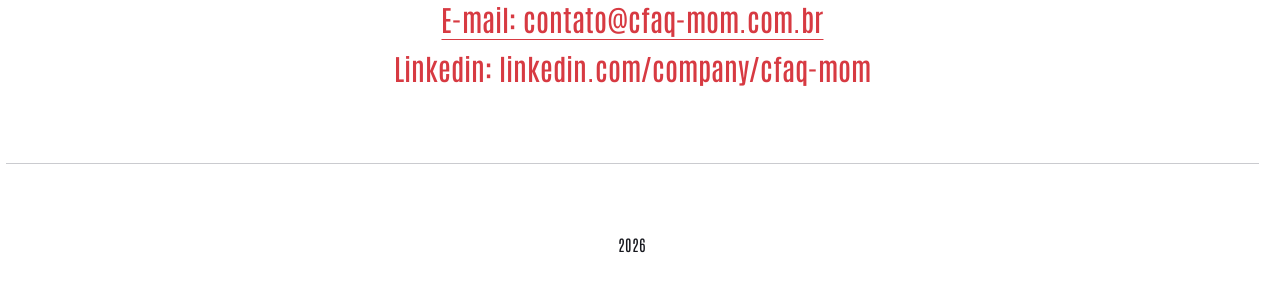
==== commit 744d62ef: "Update index.html" ====
--- a/index.html
+++ b/index.html
@@ -1,6 +1,6 @@
 <!DOCTYPE html><html lang="pt-br"><head><meta charset="utf-8"><meta http-equiv="X-UA-Compatible" content="IE=edge"><meta name="viewport" content="width=device-width,initial-scale=1"><title>. - Turma CFAQ-MOM 2026 - CIAGA</title><meta name="description" content="Um Oceano de Oportunidades Turma de Moços de Máquinas, prontos para praticagem na sua empresa. Conheça a Turma Excelência, dedicação e muita união nessa jornada. Aqui começou a jornada de 47 pessoas, movidas pelo interesse técnico nos sistemas marítimos, pela disciplina e pelo compromisso inegociável&hellip;"><meta name="generator" content="Publii Open-Source CMS for Static Site"><link rel="canonical" href="https://guilhermevelasco.github.io/site-turma-cfaq-mom/"><link rel="alternate" type="application/atom+xml" href="https://guilhermevelasco.github.io/site-turma-cfaq-mom/feed.xml" title="Turma CFAQ-MOM 2026 - CIAGA - RSS"><link rel="alternate" type="application/json" href="https://guilhermevelasco.github.io/site-turma-cfaq-mom/feed.json" title="Turma CFAQ-MOM 2026 - CIAGA - JSON"><meta property="og:title" content="."><meta property="og:image" content="https://guilhermevelasco.github.io/site-turma-cfaq-mom/media/website/logo.png"><meta property="og:image:width" content="1254"><meta property="og:image:height" content="1254"><meta property="og:site_name" content="Turma CFAQ-MOM 2026 - CIAGA"><meta property="og:description" content="Um Oceano de Oportunidades Turma de Moços de Máquinas, prontos para praticagem na sua empresa. Conheça a Turma Excelência, dedicação e muita união nessa jornada. Aqui começou a jornada de 47 pessoas, movidas pelo interesse técnico nos sistemas marítimos, pela disciplina e pelo compromisso inegociável&hellip;"><meta property="og:url" content="https://guilhermevelasco.github.io/site-turma-cfaq-mom/"><meta property="og:type" content="article"><link rel="preload" href="https://guilhermevelasco.github.io/site-turma-cfaq-mom/assets/dynamic/fonts/antonio/antonio.woff2" as="font" type="font/woff2" crossorigin><link rel="stylesheet" href="https://guilhermevelasco.github.io/site-turma-cfaq-mom/assets/css/style.css?v=6fe54031c2317fc7d67865ed65490929"><script type="application/ld+json">{"@context":"http://schema.org","@type":"Article","mainEntityOfPage":{"@type":"WebPage","@id":"https://guilhermevelasco.github.io/site-turma-cfaq-mom/"},"headline":".","datePublished":"2026-06-05T20:21-03:00","dateModified":"2026-06-06T18:25-03:00","image":{"@type":"ImageObject","url":"https://guilhermevelasco.github.io/site-turma-cfaq-mom/media/website/logo.png","height":1254,"width":1254},"description":"Um Oceano de Oportunidades Turma de Moços de Máquinas, prontos para praticagem na sua empresa. Conheça a Turma Excelência, dedicação e muita união nessa jornada. Aqui começou a jornada de 47 pessoas, movidas pelo interesse técnico nos sistemas marítimos, pela disciplina e pelo compromisso inegociável&hellip;","author":{"@type":"Person","name":"MOM","url":"https://guilhermevelasco.github.io/site-turma-cfaq-mom/authors/mom/"},"publisher":{"@type":"Organization","name":"MOM","logo":{"@type":"ImageObject","url":"https://guilhermevelasco.github.io/site-turma-cfaq-mom/media/website/logo.png","height":1254,"width":1254}}}</script><noscript><style>img[loading] {
                     opacity: 1;
-                }</style></noscript></head><body class="page-template"><header class="top js-header"><a class="logo" href="https://guilhermevelasco.github.io/site-turma-cfaq-mom/"><img src="https://guilhermevelasco.github.io/site-turma-cfaq-mom/media/website/logo.png" alt="Turma CFAQ-MOM 2026 - CIAGA" width="1254" height="1254"></a></header><main class="page"><article class="content"><div class="hero hero--noimage"><header class="hero__content"><div class="wrapper"><h1>.</h1></div></header></div><div class="entry-wrapper content__entry"><h1 id="um-oceano-de-oportunidades" class="align-center">Um Oceano de Oportunidades</h1><h3 id="turma-de-mocos-de-maquinas-prontoslessbrgreaterpara-praticagem-na-sua-empresa" class="align-center">Turma de Moços de Máquinas, prontos<br>para praticagem na sua empresa.</h3><figure class="post__image post__image--center"><img loading="lazy" src="https://guilhermevelasco.github.io/site-turma-cfaq-mom/media/posts/3/foto1.png" height="2016" width="4032" alt="" sizes="(max-width: 1920px) 100vw, 1920px" srcset="https://guilhermevelasco.github.io/site-turma-cfaq-mom/media/posts/3/responsive/foto1-xs.png 640w, https://guilhermevelasco.github.io/site-turma-cfaq-mom/media/posts/3/responsive/foto1-sm.png 768w, https://guilhermevelasco.github.io/site-turma-cfaq-mom/media/posts/3/responsive/foto1-md.png 1024w, https://guilhermevelasco.github.io/site-turma-cfaq-mom/media/posts/3/responsive/foto1-lg.png 1366w, https://guilhermevelasco.github.io/site-turma-cfaq-mom/media/posts/3/responsive/foto1-xl.png 1600w, https://guilhermevelasco.github.io/site-turma-cfaq-mom/media/posts/3/responsive/foto1-2xl.png 1920w"></figure><h2 id="conheca-a-turma" class="align-center">Conheça a Turma</h2><h4 id="excelencia-dedicacao-elessbrgreatermuita-uniao-nessa-jornada" class="align-center">Excelência, dedicação e<br>muita união nessa jornada.</h4><blockquote class="blockquote">Aqui começou a jornada de 47 pessoas, movidas pelo interesse técnico nos sistemas marítimos, pela disciplina e pelo compromisso inegociável com a segurança e a eficiência operacional a bordo. Diariamente, mergulhamos no aprendizado técnico de sistemas de propulsão, motores diesel, geradores, bombas centrífugas, sistemas de refrigeração e manutenção industrial, preparando-nos para enfrentar a rotina dinâmica e desafiadora de uma praça de máquinas.</blockquote><h1 id="contatos" class="align-center">Contatos:</h1><h3 id="e-mail-contatocfaq-momcombr" class="align-center"><a href="mailto:contato@cfaq-mom.com.br" target="_blank">E-mail: contato@cfaq-mom.com.br</a></h3><h3 id="linkedin-linkedincomcompanycfaq-mom" class="align-center"><a href="https://www.linkedin.com/company/cfaq-mom" target="_blank">Linkedin: linkedin.com/company/cfaq-mom</a></h3></div></article></main><footer class="footer"><div class="wrapper"><div class="footer__copyright"><p>Powered by Publii</p></div><button id="backToTop" class="footer__bttop" aria-label="Back to top" title="Back to top"><svg width="20" height="20"><use xlink:href="https://guilhermevelasco.github.io/site-turma-cfaq-mom/assets/svg/svg-map.svg#toparrow"/></svg></button></div></footer><script defer="defer" src="https://guilhermevelasco.github.io/site-turma-cfaq-mom/assets/js/scripts.min.js?v=dafec4f87fead6718cb125f0b0fc8441"></script><script>window.publiiThemeMenuConfig={mobileMenuMode:'sidebar',animationSpeed:300,submenuWidth: 'auto',doubleClickTime:500,mobileMenuExpandableSubmenus:true,relatedContainerForOverlayMenuSelector:'.top'};</script><script>var images = document.querySelectorAll('img[loading]');
+                }</style></noscript></head><body class="page-template"><header class="top js-header"><a class="logo" href="https://guilhermevelasco.github.io/site-turma-cfaq-mom/"><img src="https://guilhermevelasco.github.io/site-turma-cfaq-mom/media/website/logo.png" alt="Turma CFAQ-MOM 2026 - CIAGA" width="1254" height="1254"></a></header><main class="page"><article class="content"><div class="hero hero--noimage"><header class="hero__content"><div class="wrapper"><h1>.</h1></div></header></div><div class="entry-wrapper content__entry"><h1 id="um-oceano-de-oportunidades" class="align-center">Um Oceano de Oportunidades</h1><h3 id="turma-de-mocos-de-maquinas-prontoslessbrgreaterpara-praticagem-na-sua-empresa" class="align-center">Turma de Moços de Máquinas, prontos<br>para praticagem na sua empresa.</h3><figure class="post__image post__image--center"><img loading="lazy" src="https://guilhermevelasco.github.io/site-turma-cfaq-mom/media/posts/3/foto1.png" height="2016" width="4032" alt="" sizes="(max-width: 1920px) 100vw, 1920px" srcset="https://guilhermevelasco.github.io/site-turma-cfaq-mom/media/posts/3/responsive/foto1-xs.png 640w, https://guilhermevelasco.github.io/site-turma-cfaq-mom/media/posts/3/responsive/foto1-sm.png 768w, https://guilhermevelasco.github.io/site-turma-cfaq-mom/media/posts/3/responsive/foto1-md.png 1024w, https://guilhermevelasco.github.io/site-turma-cfaq-mom/media/posts/3/responsive/foto1-lg.png 1366w, https://guilhermevelasco.github.io/site-turma-cfaq-mom/media/posts/3/responsive/foto1-xl.png 1600w, https://guilhermevelasco.github.io/site-turma-cfaq-mom/media/posts/3/responsive/foto1-2xl.png 1920w"></figure><h2 id="conheca-a-turma" class="align-center">Conheça a Turma</h2><h4 id="excelencia-dedicacao-elessbrgreatermuita-uniao-nessa-jornada" class="align-center">Excelência, dedicação e<br>muita união nessa jornada.</h4><blockquote class="blockquote">Aqui começou a jornada de 47 pessoas, movidas pelo interesse técnico nos sistemas marítimos, pela disciplina e pelo compromisso inegociável com a segurança e a eficiência operacional a bordo. Diariamente, mergulhamos no aprendizado técnico de sistemas de propulsão, motores diesel, geradores, bombas centrífugas, sistemas de refrigeração e manutenção industrial, preparando-nos para enfrentar a rotina dinâmica e desafiadora de uma praça de máquinas.</blockquote><h1 id="contatos" class="align-center">Contatos:</h1><h3 id="e-mail-contatocfaq-momcombr" class="align-center"><a href="mailto:contato@cfaq-mom.com.br" target="_blank">E-mail: contato@cfaq-mom.com.br</a></h3><h3 id="linkedin-linkedincomcompanycfaq-mom" class="align-center"><a href="https://www.linkedin.com/company/cfaq-mom" target="_blank">Linkedin: linkedin.com/company/cfaq-mom</a></h3></div></article></main><footer class="footer"><div class="wrapper"><div class="footer__copyright"><p>2026</p></div><button id="backToTop" class="footer__bttop" aria-label="Back to top" title="Back to top"><svg width="20" height="20"><use xlink:href="https://guilhermevelasco.github.io/site-turma-cfaq-mom/assets/svg/svg-map.svg#toparrow"/></svg></button></div></footer><script defer="defer" src="https://guilhermevelasco.github.io/site-turma-cfaq-mom/assets/js/scripts.min.js?v=dafec4f87fead6718cb125f0b0fc8441"></script><script>window.publiiThemeMenuConfig={mobileMenuMode:'sidebar',animationSpeed:300,submenuWidth: 'auto',doubleClickTime:500,mobileMenuExpandableSubmenus:true,relatedContainerForOverlayMenuSelector:'.top'};</script><script>var images = document.querySelectorAll('img[loading]');
         for (var i = 0; i < images.length; i++) {
             if (images[i].complete) {
                 images[i].classList.add('is-loaded');
@@ -9,4 +9,4 @@
                     this.classList.add('is-loaded');
                 }, false);
             }
-        }</script></body></html>+        }</script></body></html>
